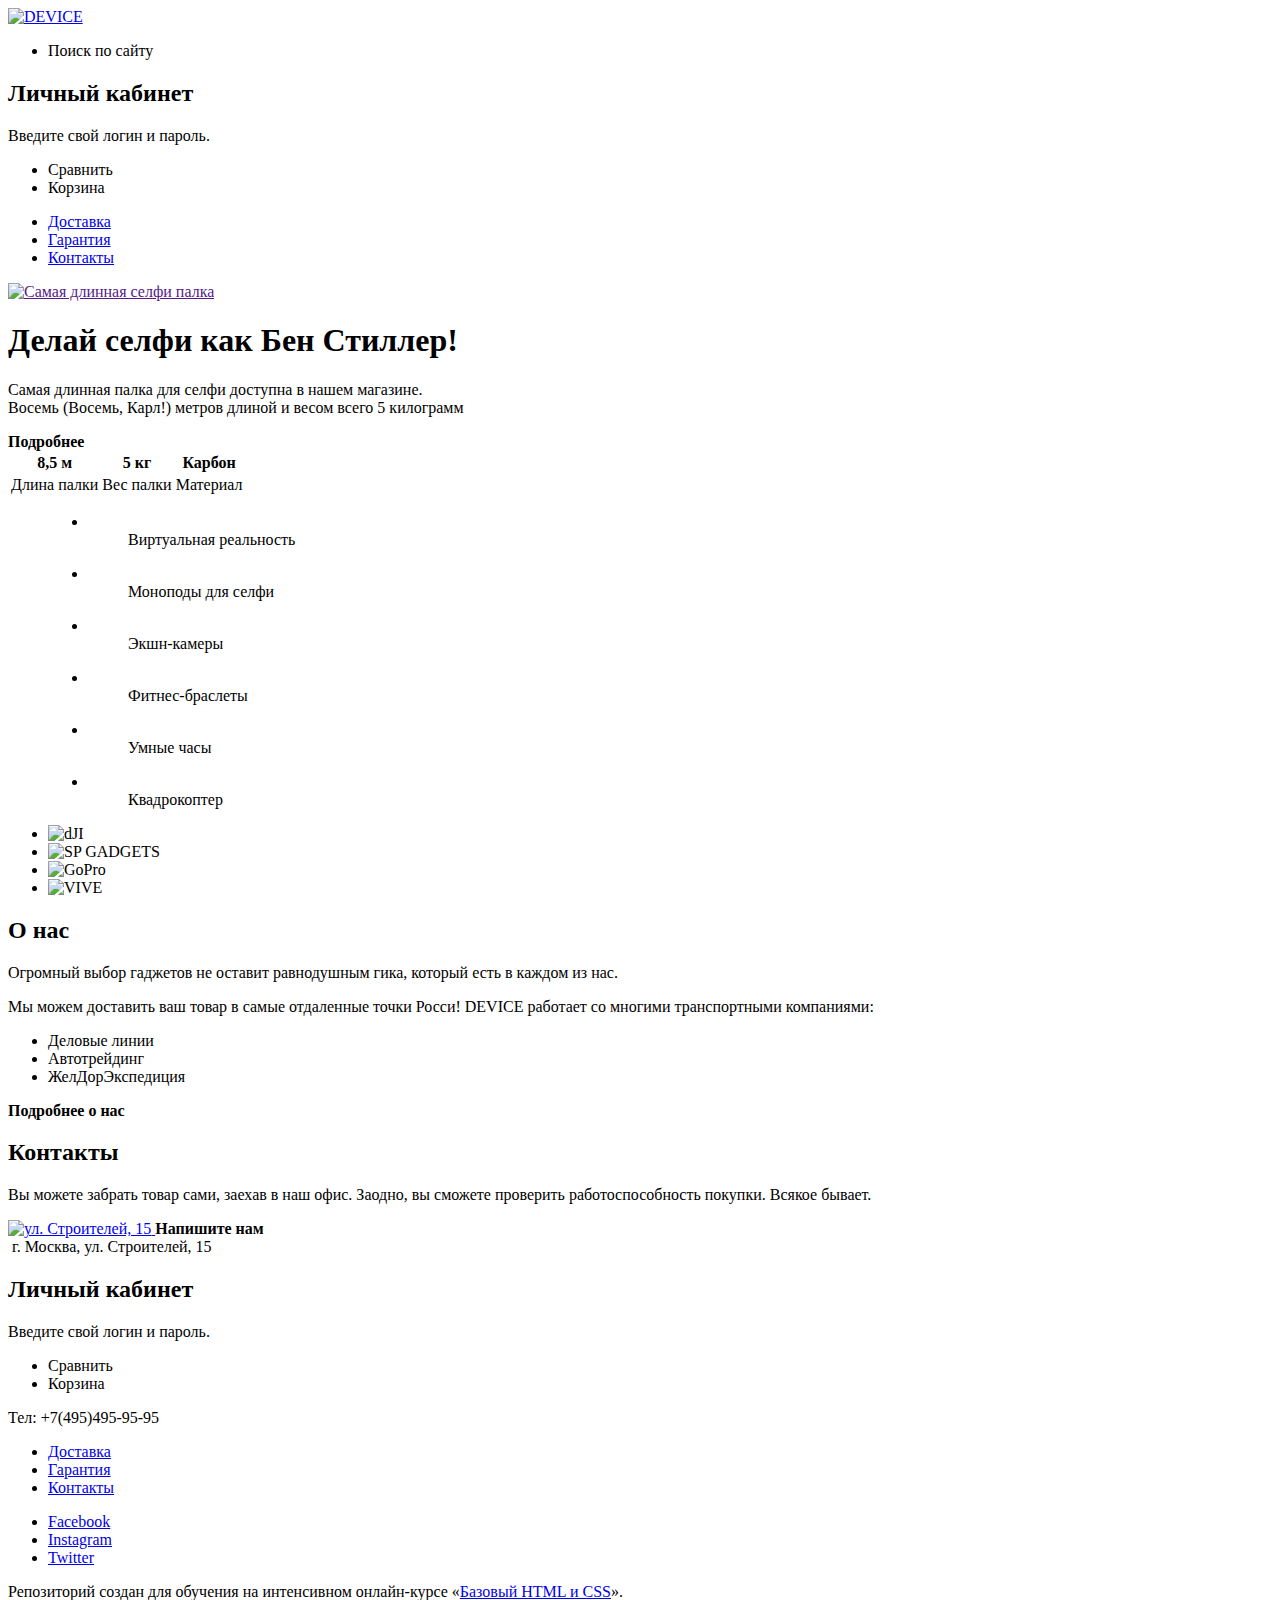
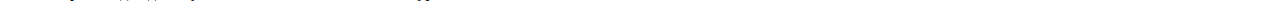
==== index.html @ fb6e2cce "Внесла правки в разметку" ====
<!DOCTYPE html>
<html lang="ru">
<head>
	<meta charset="utf-8">
	<title>HTML Academy: Девайс</title>
</head>

<body>
	<header class="main-header">
		<a class="header-logo" href="index.html">
			<img src="http://placehold.it/150x100" width="" height="" alt="DEVICE">
		</a>
		<nav class="main-navigation">
			<ul class="site-serching">
				<li class="serching-link">Поиск по сайту</li>
			</ul>

			<section class="header-catalog">
				<!-- Здесь будет форма-->
			</section>

			<section class="modal-login">
				<h2>Личный кабинет</h2>
				<p>Введите свой логин и пароль.</p>
				<!-- Здесь будет форма-->
				<span class="modal-close"></span>
			</section>

			<ul class="header-user-navigation">
				<li class="compare-link"><a href="#compare"></a>Сравнить</li>
				<li class="basket-link"><a href="#basket"></a>Корзина</li>
			</ul>

			<ul class="services-header">
				<li><a href="#delivery">Доставка</a></li>
				<li><a href="#garanty">Гарантия</a></li>
				<li><a href="#contacts">Контакты</a></li>
			</ul>			
		</nav>
	</header>


	<main>
		<!-- Здесь будет форма слайдера-->
		<section class="slider1">
			<a href="">
				<img src="" width="" height="" alt="Самая длинная селфи палка">
			</a>
			<section class="slider1-content">
				<h1>Делай селфи как Бен Стиллер!</h1>
				<p>Самая длинная палка для селфи доступна в нашем магазине.</br>
			       Восемь (Восемь, Карл!) метров длиной и весом всего 5 килограмм
			   </p>
				<b>Подробнее</b>
				<table class="slider1-content-info">
					<tr>
						<th>8,5 м</th>
						<th>5 кг</th>
						<th>Карбон</th>
					</tr>
					<tr>
						<td>Длина палки</td>
						<td>Вес палки</td>
						<td>Материал</td>
					</tr>
				</table>
			</section>
		</section>
		<!-- Конец слайдера -->

		<section class="sections">
			<figure class="sections-links">
				<ul>
					<li>
						<a><figure><img src=""><figcaption>Виртуальная реальность</figcaption></figure></a>
					</li>
					<li>
						<a><figure><img src=""><figcaption>Моноподы для селфи</figcaption></figure></a>
					</li>
					<li>
						<a><figure><img src=""><figcaption>Экшн-камеры</figcaption></figure></a>
					</li>
					<li>
						<a><figure><img src=""><figcaption>Фитнес-браслеты</figcaption></figure></a>
					</li>
					<li>
						<a><figure><img src=""><figcaption>Умные часы</figcaption></figure></a>
					</li>
					<li>
						<a><figure><img src=""><figcaption>Квадрокоптер</figcaption></figure></a>
					</li>
				</ul>
			</figure>	
		</section>

    <!-- Здесь будет слайдер 2 -->

		<section class="logo-partners">
				<ul>
					<li class="logo-partners-item"><img src="" width="" height="" alt="dJI"></li>
					<li class="logo-partners-item"><img src="" width="" height="" alt="SP GADGETS"></li>
					<li class="logo-partners-item"><img src="" width="" height="" alt="GoPro"></li>
					<li class="logo-partners-item"><img src="" width="" height="" alt="VIVE"></li>
				</ul>	
		</section>

		<section class="about-us">
			<h2>О нас</h2>
			<p>Огромный выбор гаджетов не оставит равнодушным гика, который есть в каждом из нас.</p>
			<p>Мы можем доставить ваш товар в самые отдаленные точки Росси! DEVICE работает со многими транспортными компаниями:</p>
			<ul class="partners-delivery">
				<li>Деловые линии</li>
				<li>Автотрейдинг</li>
				<li>ЖелДорЭкспедиция</li>
			</ul>
			<b>Подробнее о нас</b>
		</section>

		<section class="contacts" id="contacts"><!-- каким элементом будет всплывающая кнопка? -->
			<h2>Контакты</h2>
			<p>Вы можете забрать товар сами, заехав в наш офис. Заодно, вы сможете проверить работоспособность покупки. Всякое бывает.</p>
			<a href="http://maps.google.com/gallery">
				<img src="" width="" height="" alt="ул. Строителей, 15">
			</a>
			<b>Напишите нам</b>	
		</section>


	<footer>
		<section class="footer-logo">
			<img src="" width="" height=""	alt:"Device">
			г. Москва, ул. Строителей, 15
		</section> 

		<nav class="user-navigation-f">
  		<section class="modal-login">
				<h2>Личный кабинет</h2>
				<p>Введите свой логин и пароль.</p>
				<!-- Здесь будет форма-->
				<span class="modal-close"></span>
			</section>
			<ul>
				<li class="compare-link"><a href="#compare"></a>Сравнить</li>
				<li class="basket-link"><a href="#basket"></a>Корзина</li>
			</ul>
			<p>Тел: +7&#040;495&#041;495-95-95</p>
			<!-- иконка на сайт академии -->
	 </nav>

		<nav class="services-footer">
			<ul>
				<li><a href="#delivery">Доставка</a></li>
				<li><a href="#garanty">Гарантия</a></li>
				<li><a href="#contacts">Контакты</a></li>
			</ul>
		</nav>

		<div class="footer-social">
			<ul>
				<li><a class="social-btm" href="https://www.facebook.com/Device">Facebook</a></li>
				<li><a class="social-btm" href="https://www.instagram.com/Device">Instagram</a></li>
				<li><a class="social-btm" href="https://www.twitter.com/Device">Twitter</a></li>
			</ul>
		</div>
		<p>Репозиторий создан для обучения на интенсивном онлайн‑курсе «<a href="https://htmlacademy.ru/intensive/htmlcss">Базовый HTML и CSS</a>».</p>
	</footer>

</body>
</html>
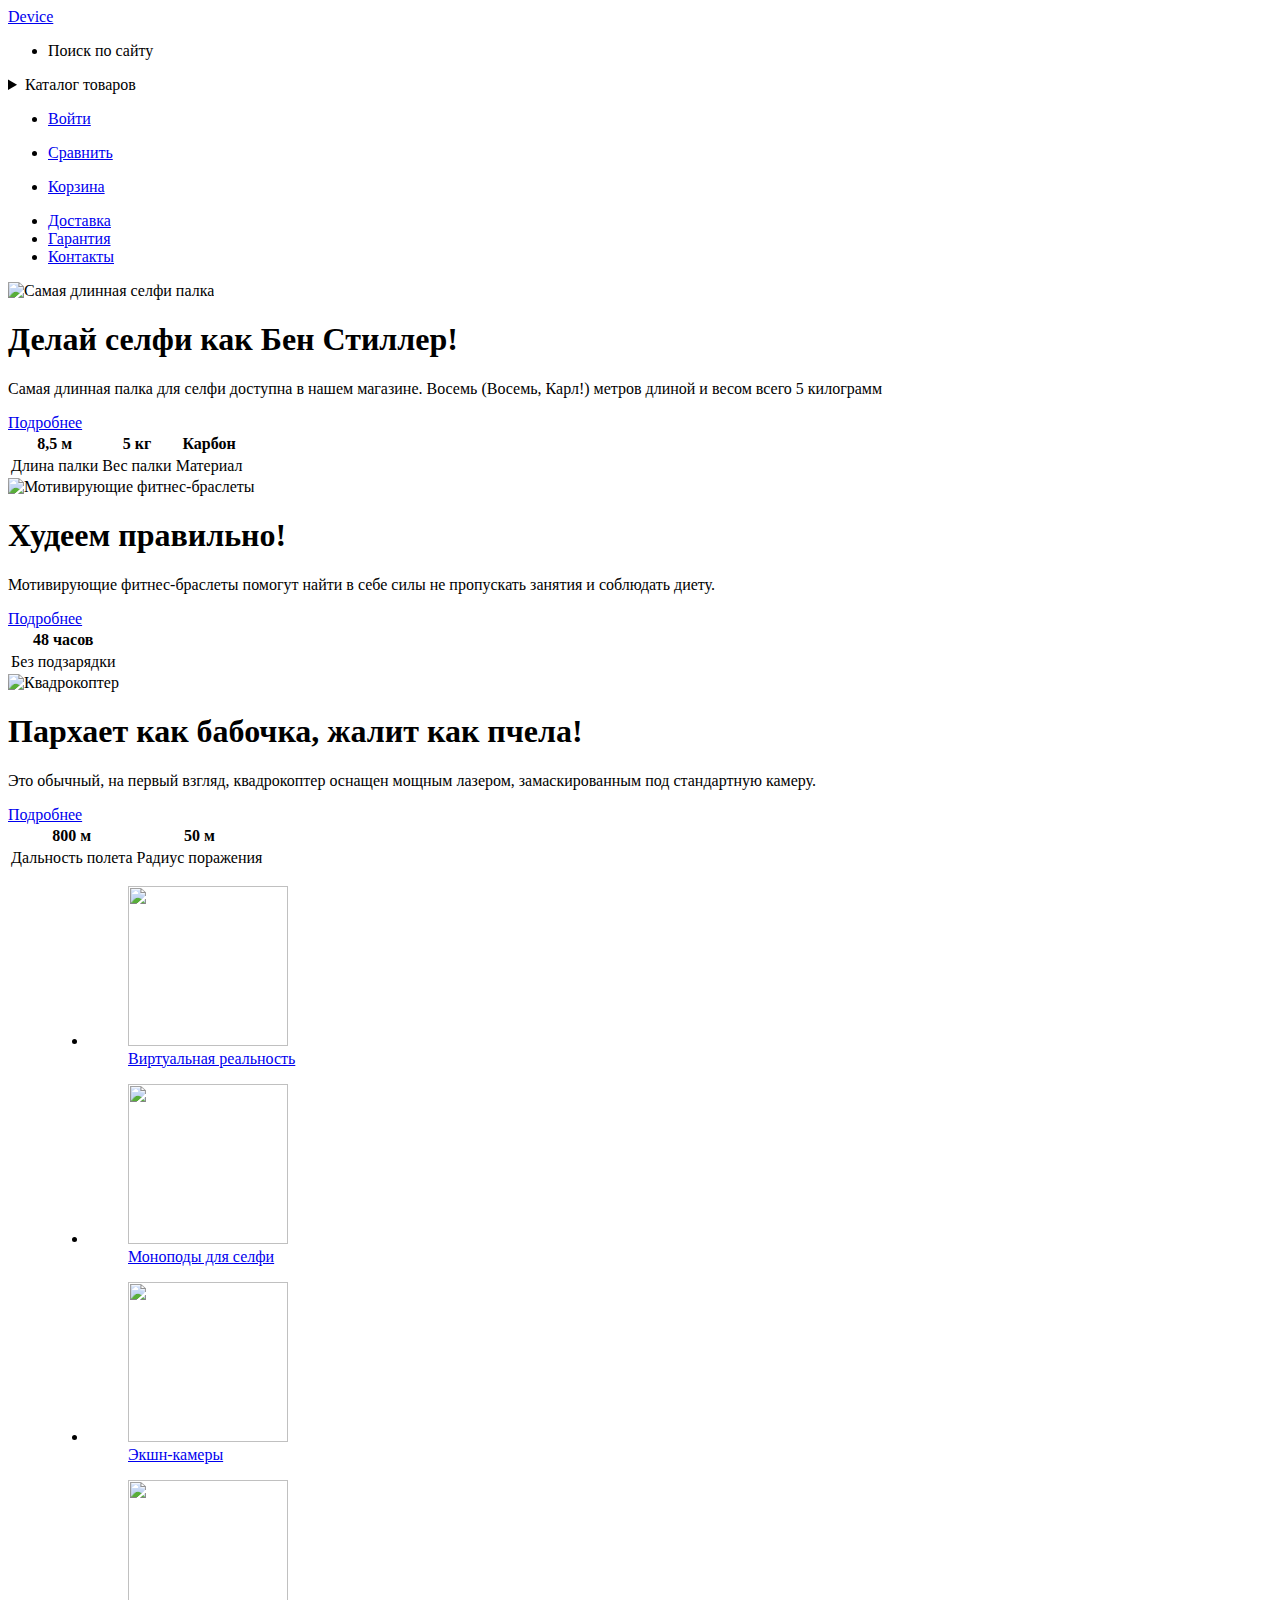
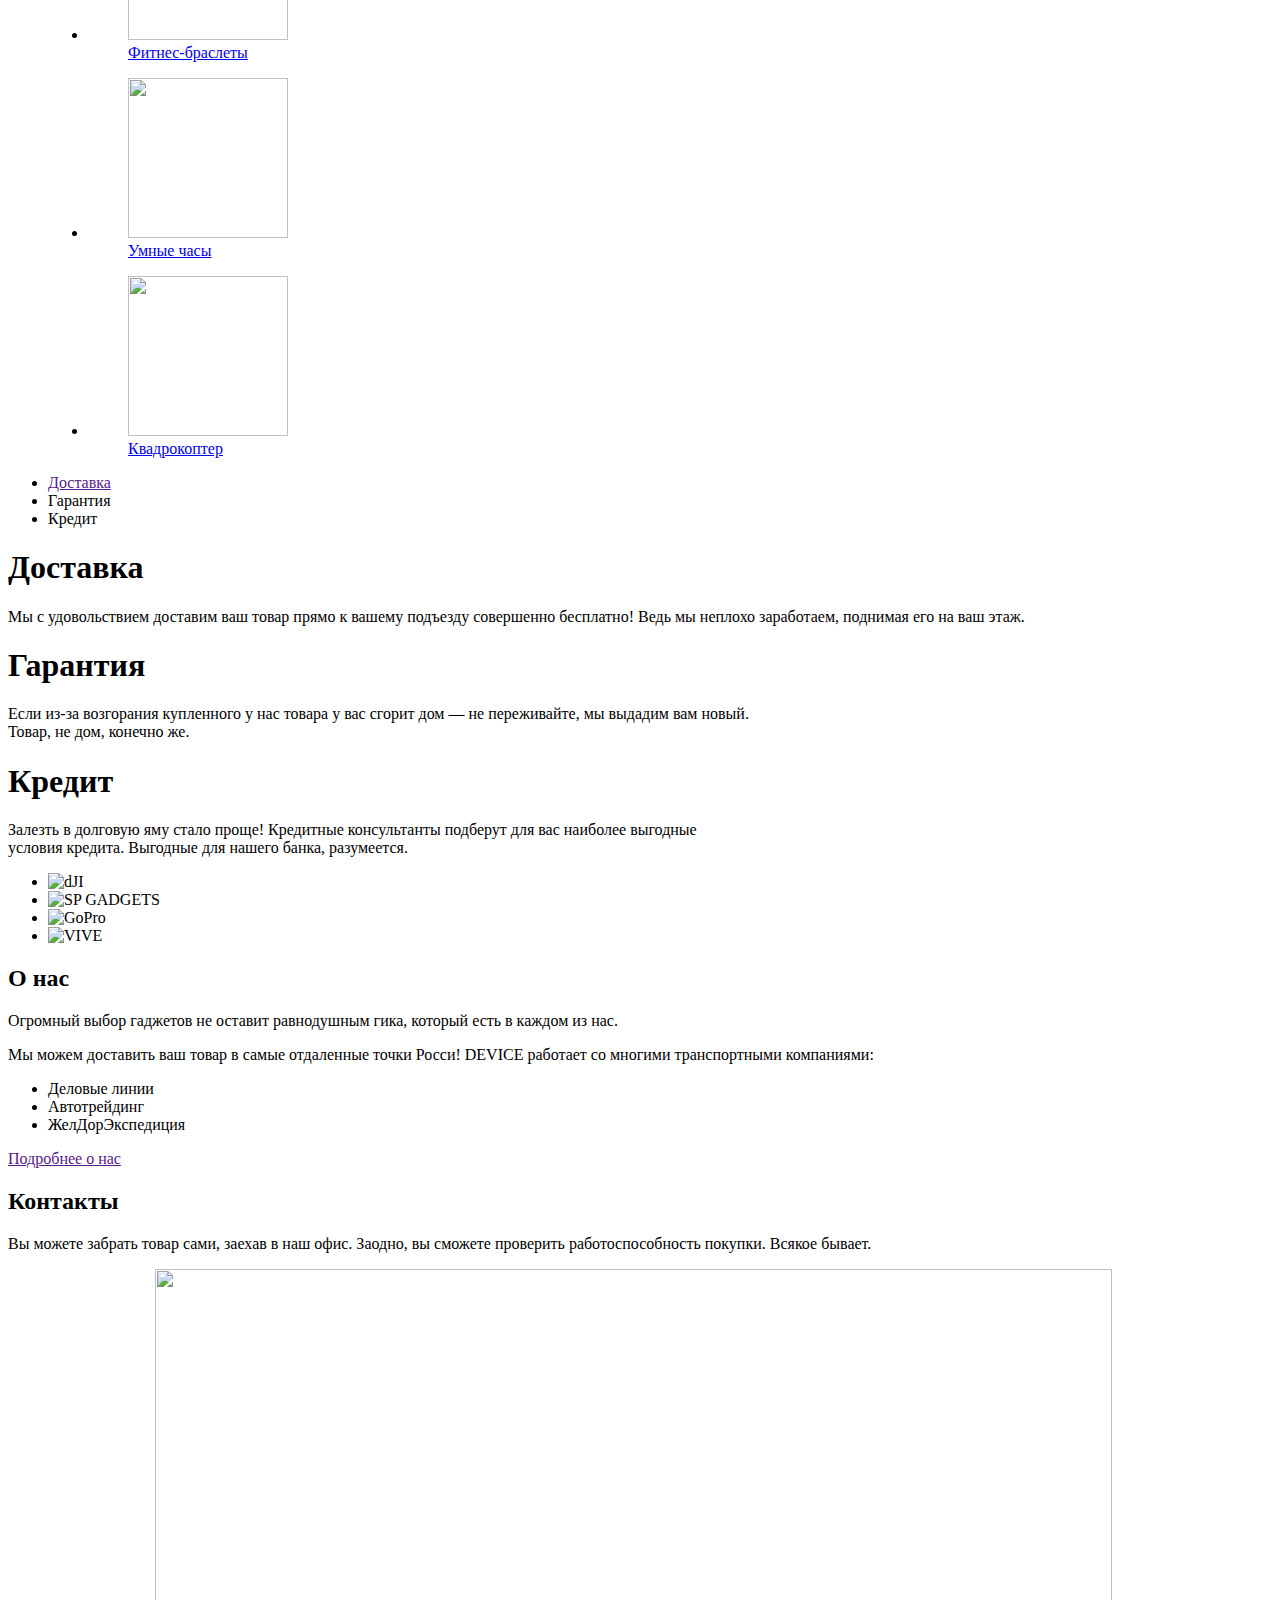
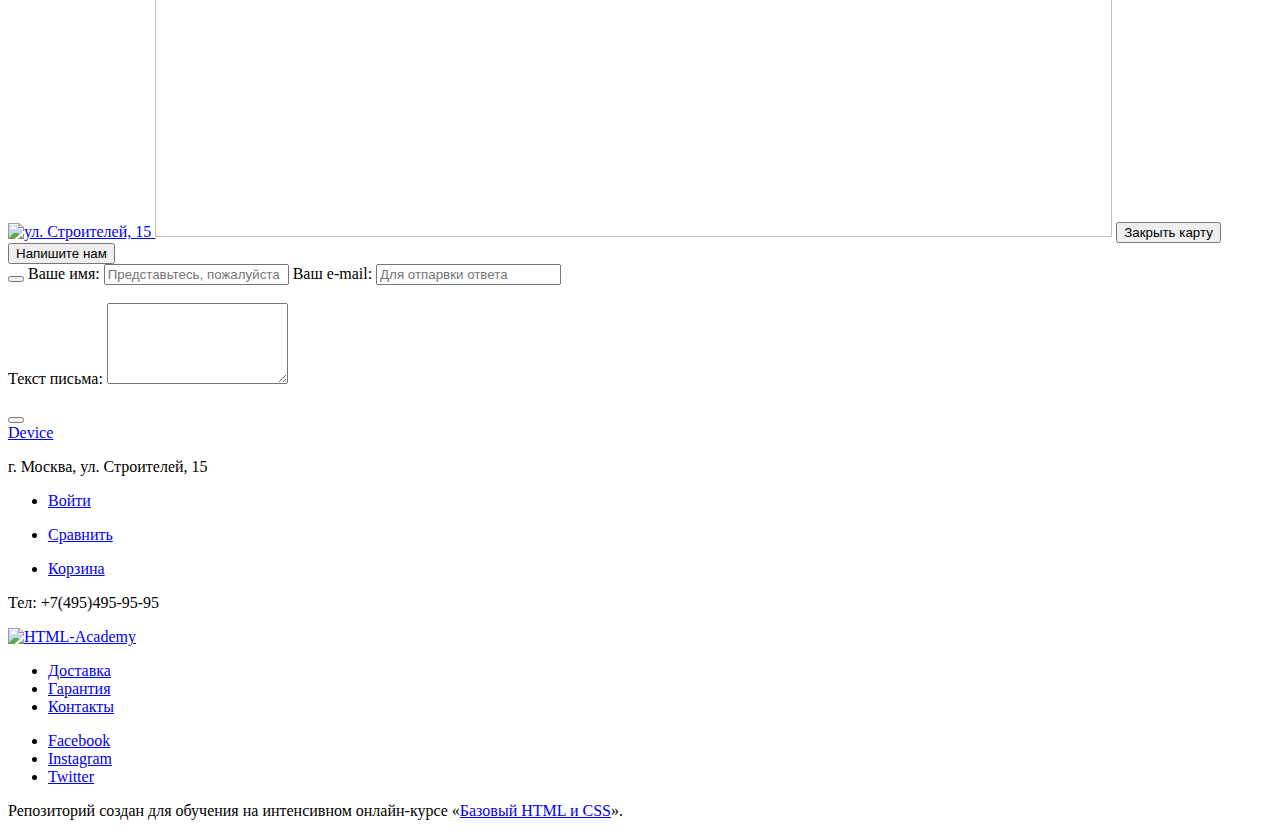
==== commit 08b3332c: "Внесла формы, улучшила разметку" ====
--- a/index.html
+++ b/index.html
@@ -7,52 +7,81 @@
 
 <body>
 	<header class="main-header">
-		<a class="header-logo" href="index.html">
-			<img src="http://placehold.it/150x100" width="" height="" alt="DEVICE">
-		</a>
+		<a class="header-logo" href="index.html">Device</a>
 		<nav class="main-navigation">
 			<ul class="site-serching">
 				<li class="serching-link">Поиск по сайту</li>
-			</ul>
-
-			<section class="header-catalog">
-				<!-- Здесь будет форма-->
-			</section>
-
-			<section class="modal-login">
-				<h2>Личный кабинет</h2>
-				<p>Введите свой логин и пароль.</p>
-				<!-- Здесь будет форма-->
-				<span class="modal-close"></span>
-			</section>
+				<!-- Нужно делать форму поиска ?-->
+			</ul>
+
+			<details class="header-catalog">
+				<summary>Каталог товаров</summary>
+				<table class="visually-hidden	header-catalog-items">
+					<tr>
+						<td class="catalog-item">
+							<a href="catalog-item.html">Виртуальная реальность</a>
+						</td>
+						<td class="catalog-item">
+							<a href="catalog-item.html">Фитнес-браслеты</a>
+						</td>
+						<td class="catalog-item">
+							<a href="catalog-item.html">Квадракоптеры</a>
+						</td>
+					</tr>
+					<tr>
+						<td class="catalog-item">
+							<a href="catalog-item.html">Моноподы для селфи</a>
+						</td>
+						<td class="catalog-item" colspan"2">
+							<a href="catalog-item.html">Умные часы</a>
+						</td>
+					</tr>
+					<tr>
+						<td class="catalog-item" colspan"3">
+							<a href="catalog-item.html">Экшн-камеры</a>
+						</td>
+					</tr>
+				</table>
+			</details>
+
+			<ul class="user-login">
+				<li class="login-link-header">
+					<a  class="login-link" href="login.html">Войти</a>
+					<!-- Нужно делать форму входа ?-->
+				</li>
+			</ul>
 
 			<ul class="header-user-navigation">
-				<li class="compare-link"><a href="#compare"></a>Сравнить</li>
-				<li class="basket-link"><a href="#basket"></a>Корзина</li>
-			</ul>
-
+				<li class="compare-link-header">
+					<a class="compare-link" href="compare.html">Сравнить</a>
+				</li>
+			</ul>
+
+			<ul>
+				<li class="basket-link-header">
+					<a class="basket-link" href="basket.html">Корзина</a>
+				</li>
+			</ul>
+			<!-- По примеру вебинара разбила в отдельные списки ссылки, слева от которых есть иконки. Это правильно или можно объединить? -->
+			<!-- Не поналя куда ведут ссылки на сравнение и корзину. Наверно на отдельную страницу -->
 			<ul class="services-header">
-				<li><a href="#delivery">Доставка</a></li>
-				<li><a href="#garanty">Гарантия</a></li>
-				<li><a href="#contacts">Контакты</a></li>
+				<li class="services-header-item"><a href="#Delivery">Доставка</a></li>
+				<li class="services-header-item"><a href="#Warranty">Гарантия</a></li>
+				<li class="services-header-item"><a href="#Credit">Контакты</a></li>
 			</ul>			
 		</nav>
 	</header>
 
 
 	<main>
-		<!-- Здесь будет форма слайдера-->
-		<section class="slider1">
-			<a href="">
-				<img src="" width="" height="" alt="Самая длинная селфи палка">
-			</a>
-			<section class="slider1-content">
+		<section class="promo-slider">
+			<img src="promo-slider-1.png" width="374" height="486" alt="Самая длинная селфи палка">
+			<article class="promo-slider-content">
 				<h1>Делай селфи как Бен Стиллер!</h1>
-				<p>Самая длинная палка для селфи доступна в нашем магазине.</br>
-			       Восемь (Восемь, Карл!) метров длиной и весом всего 5 килограмм
-			   </p>
-				<b>Подробнее</b>
-				<table class="slider1-content-info">
+				<p>Самая длинная палка для селфи доступна в нашем магазине. Восемь (Восемь, Карл!) метров длиной и весом всего 5 килограмм
+			  </p>
+				<a class="button" href="catalog-item.html">Подробнее</a>
+				<table class="promo-slider-content-tab">
 					<tr>
 						<th>8,5 м</th>
 						<th>5 кг</th>
@@ -64,104 +93,207 @@
 						<td>Материал</td>
 					</tr>
 				</table>
-			</section>
-		</section>
-		<!-- Конец слайдера -->
-
-		<section class="sections">
-			<figure class="sections-links">
+			</article>
+		</section>
+		
+		<section class="visually-hidden promo-slider">
+			<img src="promo-slider-2.png" width="345" height="485" alt="Мотивирующие фитнес-браслеты">
+			<article class="promo-slider-content">
+				<h1>Худеем правильно!</h1>
+				<p>Мотивирующие фитнес-браслеты помогут найти в себе силы не пропускать занятия и соблюдать диету.
+			  </p>
+				<a class="button" href="catalog-item.html">Подробнее</a>
+				<table class="promo-slider-content-tab">
+					<tr>
+						<th>48 часов</th>
+					</tr>
+					<tr>
+						<td>Без подзарядки</td>
+					</tr>
+				</table>
+			</article>
+		</section>
+
+		<section class="visually-hidden promo-slider">
+			<img src="promo-slider-3.png" width="526" height="334" alt="Квадрокоптер">
+			<article class="promo-slider-content">
+				<h1>Пархает как бабочка, жалит как пчела!</h1>
+				<p>Это обычный, на первый взгляд, квадрокоптер оснащен мощным лазером, замаскированным под стандартную камеру.
+			  </p>
+				<a class="button" href="catalog-item.html">Подробнее</a>
+				<table class="promo-slider-content-tab">
+					<tr>
+						<th>800 м</th>
+						<th>50 м</th>
+					</tr>
+					<tr>
+						<td>Дальность полета</td>
+						<td>Радиус поражения</td>
+					</tr>
+				</table>
+			</article>
+		</section>
+
+		<section class="block-popular">
+			<figure class="popular-items">
 				<ul>
 					<li>
-						<a><figure><img src=""><figcaption>Виртуальная реальность</figcaption></figure></a>
-					</li>
-					<li>
-						<a><figure><img src=""><figcaption>Моноподы для селфи</figcaption></figure></a>
-					</li>
-					<li>
-						<a><figure><img src=""><figcaption>Экшн-камеры</figcaption></figure></a>
-					</li>
-					<li>
-						<a><figure><img src=""><figcaption>Фитнес-браслеты</figcaption></figure></a>
-					</li>
-					<li>
-						<a><figure><img src=""><figcaption>Умные часы</figcaption></figure></a>
-					</li>
-					<li>
-						<a><figure><img src=""><figcaption>Квадрокоптер</figcaption></figure></a>
+						<a href="catalog.html"><figure><img src="popular-1.jpeg" width="160" height="160"><figcaption>Виртуальная реальность</figcaption></figure>
+						</a>
+					</li>
+					<li>
+						<a href="catalog.html"><figure><img src="popular-2.jpeg" width="160" height="160"><figcaption>Моноподы для селфи</figcaption></figure>
+						</a>
+					</li>
+					<li>
+						<a href="catalog.html"><figure><img src="popular-3.jpeg" width="160" height="160"><figcaption>Экшн-камеры</figcaption></figure>
+						</a>
+					</li>
+					<li>
+						<a href="catalog.html"><figure><img src="popular-4.jpeg" width="160" height="160"><figcaption>Фитнес-браслеты</figcaption></figure>
+						</a>
+					</li>
+					<li>
+						<a href="catalog.html"><figure><img src="popular-5.jpeg" width="160" height="160"><figcaption>Умные часы</figcaption></figure>
+						</a>
+					</li>
+					<li>
+						<a href="catalog.html"><figure><img src="popular-6.jpeg" width="160" height="160"><figcaption>Квадрокоптер</figcaption></figure>
+						</a>
 					</li>
 				</ul>
 			</figure>	
 		</section>
 
-    <!-- Здесь будет слайдер 2 -->
+		<section class="block-services">
+			<div class="block-services-menu">
+				<ul>
+					<li><a class="button" id="Delivery" href="">Доставка</a></li>
+					<li class="button" id="Warranty">Гарантия</li>
+					<li class="button" id="Credit">Кредит</li>
+				</ul>
+			</div> 			
+			<article class="Delivery-content">
+				<h1>Доставка</h1>
+				<p>Мы с удовольствием доставим ваш товар прямо к вашему подъезду совершенно бесплатно! Ведь мы неплохо заработаем, поднимая его на ваш этаж.</p>
+			</article>
+			<article class="Warranty-content visually-hidden">
+				<h1>Гарантия</h1>
+				<p>Если из-за возгорания купленного у нас товара у вас сгорит дом — не переживайте, мы выдадим вам новый.<br>Товар, не дом, конечно же.</p>
+			</article>
+			<article class="Credit-content visually-hidden">
+				<h1>Кредит</h1>
+				<p>Залезть в долговую яму стало проще! Кредитные консультанты подберут для вас наиболее выгодные<br>условия кредита. Выгодные для нашего банка, разумеется.</p>
+			</article>
+		</section>
 
 		<section class="logo-partners">
 				<ul>
-					<li class="logo-partners-item"><img src="" width="" height="" alt="dJI"></li>
-					<li class="logo-partners-item"><img src="" width="" height="" alt="SP GADGETS"></li>
-					<li class="logo-partners-item"><img src="" width="" height="" alt="GoPro"></li>
-					<li class="logo-partners-item"><img src="" width="" height="" alt="VIVE"></li>
+					<li class="logo-partners-item"><img src="logo-1.png" width="156" height="100" alt="dJI"></li>
+					<li class="logo-partners-item"><img src="logo-2.png" width="261" height="46" alt="SP GADGETS"></li>
+					<li class="logo-partners-item"><img src="logo-3.png" width="186" height="64" alt="GoPro"></li>
+					<li class="logo-partners-item"><img src="logo-4.png" width="201" height="61" alt="VIVE"></li>
 				</ul>	
 		</section>
 
-		<section class="about-us">
+		<section class="info">
 			<h2>О нас</h2>
 			<p>Огромный выбор гаджетов не оставит равнодушным гика, который есть в каждом из нас.</p>
 			<p>Мы можем доставить ваш товар в самые отдаленные точки Росси! DEVICE работает со многими транспортными компаниями:</p>
 			<ul class="partners-delivery">
+			<!-- Этот список ссылки? Куда ведут и как сделать подсветку при наведении мыши-->
 				<li>Деловые линии</li>
 				<li>Автотрейдинг</li>
 				<li>ЖелДорЭкспедиция</li>
 			</ul>
-			<b>Подробнее о нас</b>
-		</section>
-
-		<section class="contacts" id="contacts"><!-- каким элементом будет всплывающая кнопка? -->
+			<a href=""><!-- Куда ведет эта ссылка?-->
+				<span class="button">Подробнее о нас</span>
+			</a>
+		</section>
+
+		<section class="contacts" id="contacts-block">
 			<h2>Контакты</h2>
 			<p>Вы можете забрать товар сами, заехав в наш офис. Заодно, вы сможете проверить работоспособность покупки. Всякое бывает.</p>
-			<a href="http://maps.google.com/gallery">
-				<img src="" width="" height="" alt="ул. Строителей, 15">
+			<a href="#map-big">
+				<img src="map.svg" width="201" height="61" alt="ул. Строителей, 15">
 			</a>
-			<b>Напишите нам</b>	
+			<span class="map-big-window visually-hidden" id=map-big>
+				<img src="map-big.svg" width="957" height="568">
+				<button class="btn-close" type="button">Закрыть карту</button>
+			</span>
+			<button class="button" type="button">Напишите нам</button>
+			<!--Какой тег и атрибуты для кнопок, открывающих всплывающие окна? Какие атрибуты связывают их между собой? Если открывается не форма а рисунок, использовать тег div или form?-->
+			<!--Почему элементы с visually-hidden в классе видно на странице? -->
+			<form action="https://echo.htmlacademy.ru" method="post">
+				<button class="btn-close" type="button" aria-label="Закрыть"></button>
+				<label for"name-field" class="btn-label">Ваше имя:</label>
+				<input type="text" name="name" id="name-field" placeholder="Представьтесь, пожалуйста">
+				<label for"e-mail-field" class="btn-label">Ваш e-mail:</label>
+				<input type="text" name="e-mail" id="e-mail-field" placeholder="Для отпарвки ответа">
+				<br><br>
+				<label for"message-field" class="btn-label">Текст письма:</label>
+				<textarea name="message" id="message-field" rows="5" placeholder="В свободной форме">
+				</textarea>
+				<br><br>
+				<button  class="button" type="submit" value="Отправить"></button>
+			</form>
 		</section>
 
 
 	<footer>
-		<section class="footer-logo">
-			<img src="" width="" height=""	alt:"Device">
-			г. Москва, ул. Строителей, 15
-		</section> 
-
-		<nav class="user-navigation-f">
-  		<section class="modal-login">
-				<h2>Личный кабинет</h2>
-				<p>Введите свой логин и пароль.</p>
-				<!-- Здесь будет форма-->
-				<span class="modal-close"></span>
-			</section>
+		<a class="footer-logo" href="index.html">Device</a>
+		<p>г. Москва, ул. Строителей, 15</p>
+
+		<section class="user-navigation-f">
+			<ul class="user-login">
+				<li class="login-link-header">
+					<a  class="login-link" href="login.html">Войти</a>
+				</li>
+			</ul>
+			<ul class="header-user-navigation">
+				<li class="compare-link-header">
+					<a class="compare-link" href="compare.html">Сравнить</a>
+				</li>
+			</ul>
 			<ul>
-				<li class="compare-link"><a href="#compare"></a>Сравнить</li>
-				<li class="basket-link"><a href="#basket"></a>Корзина</li>
+				<li class="basket-link-header">
+					<a class="basket-link" href="basket.html">Корзина</a>
+				</li>
 			</ul>
 			<p>Тел: +7&#040;495&#041;495-95-95</p>
-			<!-- иконка на сайт академии -->
-	 </nav>
-
-		<nav class="services-footer">
+			<a href="https://up.htmlacademy.ru/htmlcss/19">
+				<img src="logo-html.png" alt="HTML-Academy">
+			</a>
+		</section>
+
+		<section>
+			<ul class="services-footer">
+				<li class="services-footer-item"><a href="#Delivery">Доставка</a></li>
+				<li class="services-footer-item"><a href="#Warranty">Гарантия</a></li>
+				<li class="services-footer-item"><a href="#Credit">Контакты</a></li>
+			</ul>
+		</section>
+			
+		<section class="footer-social">
 			<ul>
-				<li><a href="#delivery">Доставка</a></li>
-				<li><a href="#garanty">Гарантия</a></li>
-				<li><a href="#contacts">Контакты</a></li>
-			</ul>
-		</nav>
-
-		<div class="footer-social">
-			<ul>
-				<li><a class="social-btm" href="https://www.facebook.com/Device">Facebook</a></li>
-				<li><a class="social-btm" href="https://www.instagram.com/Device">Instagram</a></li>
-				<li><a class="social-btm" href="https://www.twitter.com/Device">Twitter</a></li>
-			</ul>
-		</div>
+				<li>
+					<a class="social-btm" href="https://www.facebook.com/Device">
+						<span class="visually-hidden">Facebook</span>
+					</a>
+				</li>
+				<li>
+					<a class="social-btm" href="https://www.instagram.com/Device">
+						<span class="visually-hidden">Instagram</span>
+					</a>
+				</li>
+				<li>
+					<a class="social-btm" href="https://www.twitter.com/Device">
+						<span class="visually-hidden">Twitter</span>
+					</a>
+				</li>
+			</ul>
+		</section>
+
 		<p>Репозиторий создан для обучения на интенсивном онлайн‑курсе «<a href="https://htmlacademy.ru/intensive/htmlcss">Базовый HTML и CSS</a>».</p>
 	</footer>
 
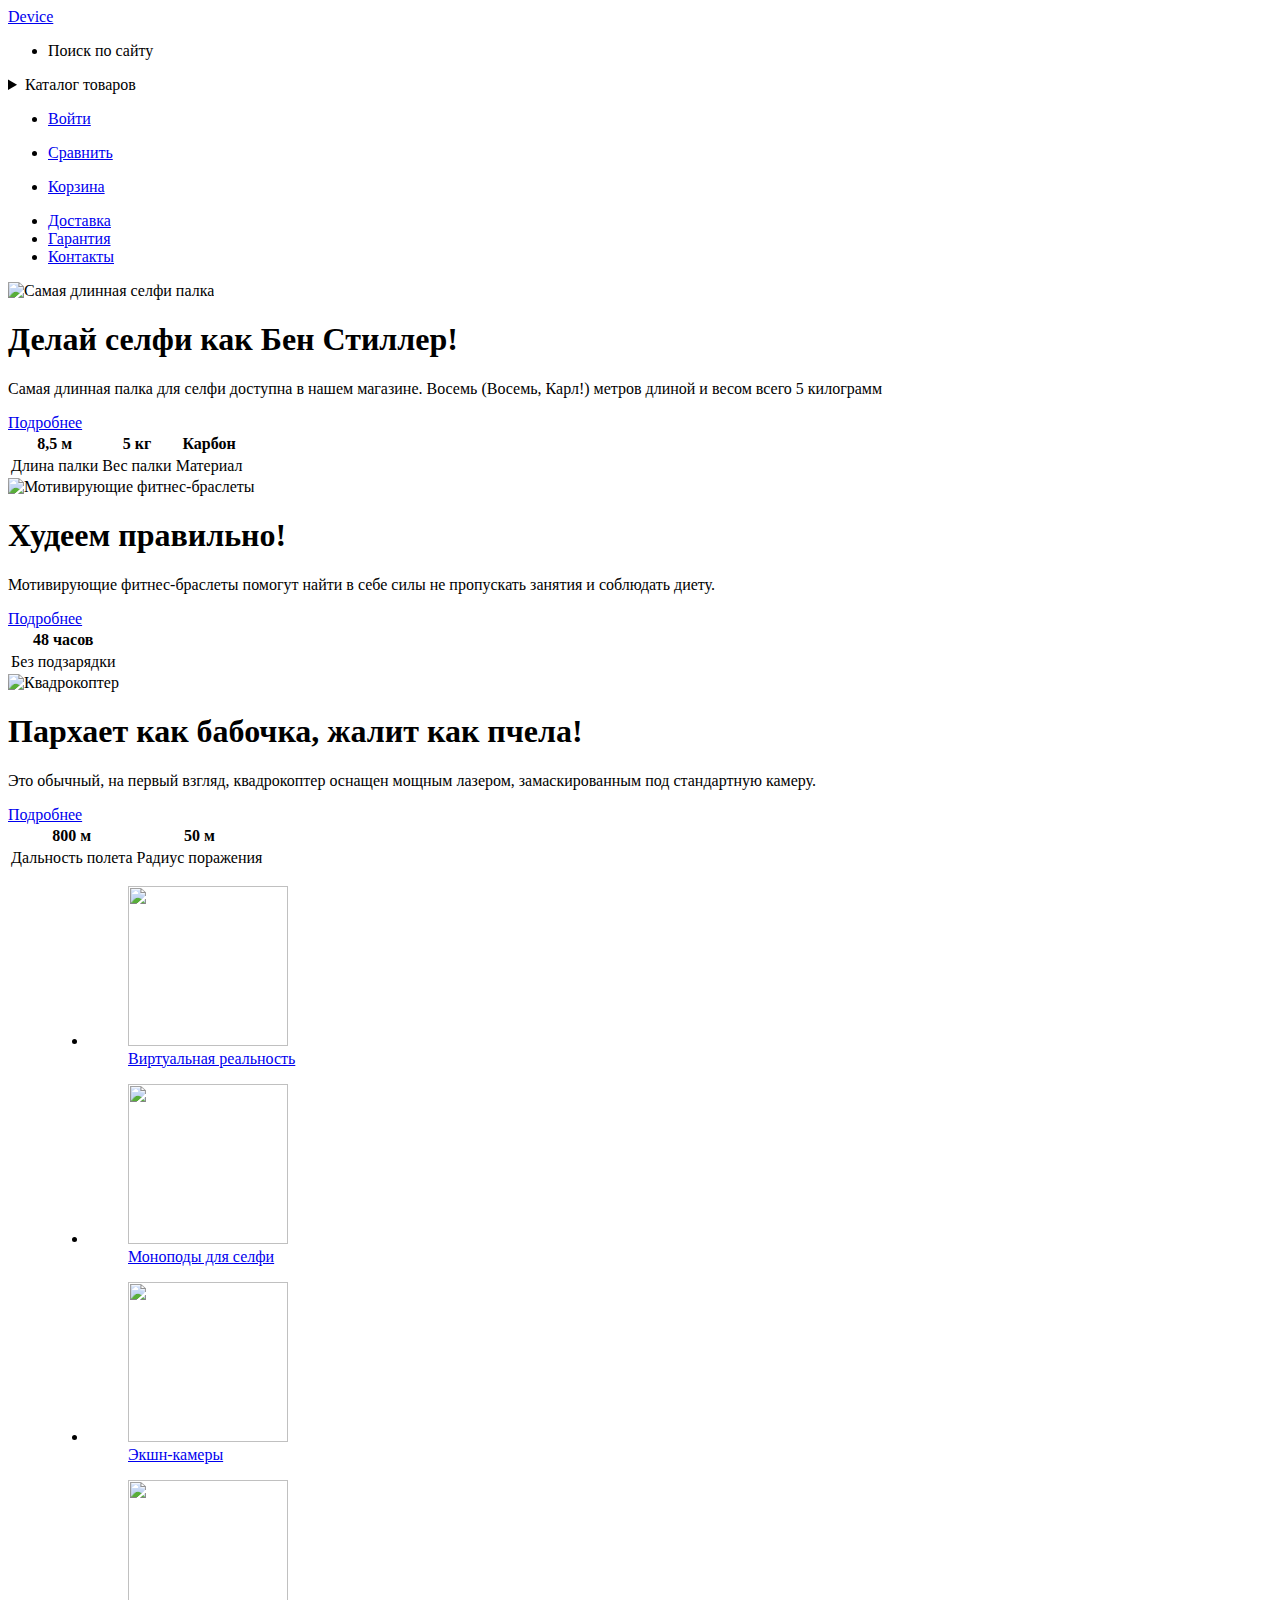
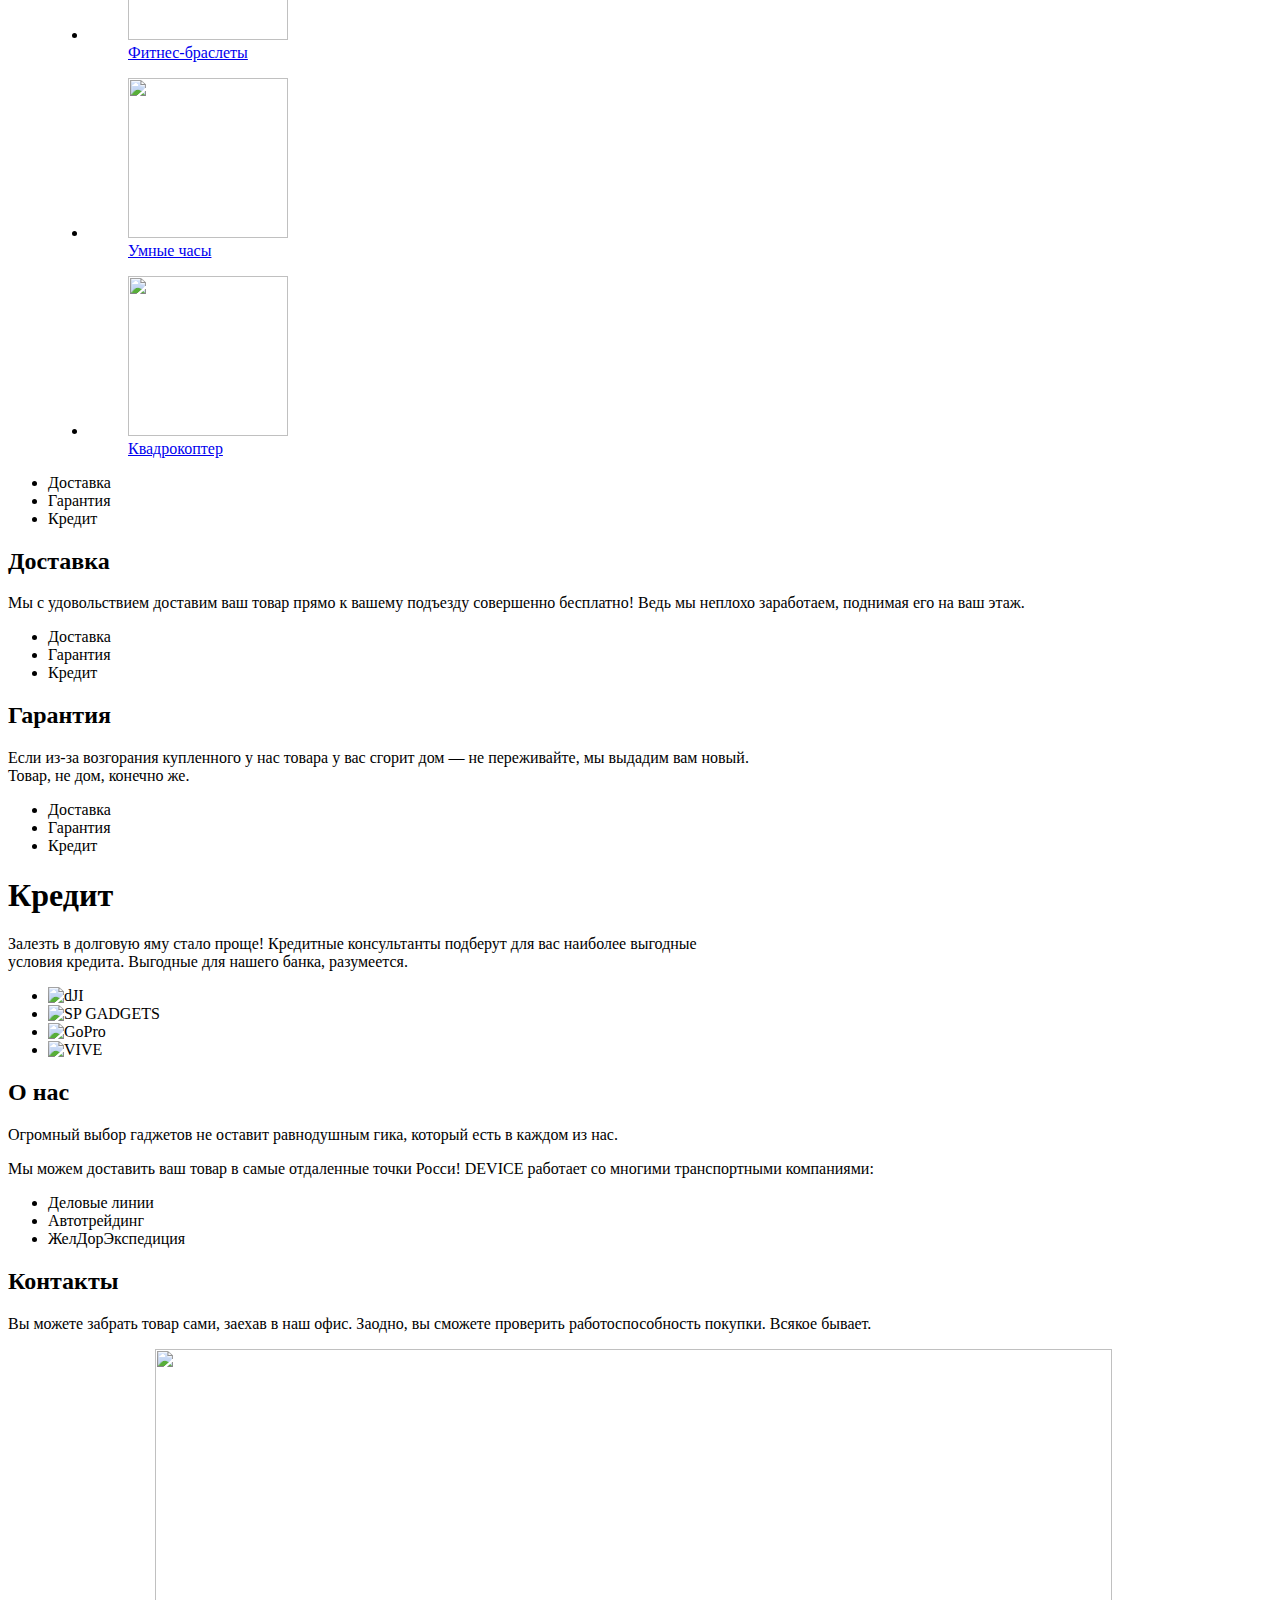
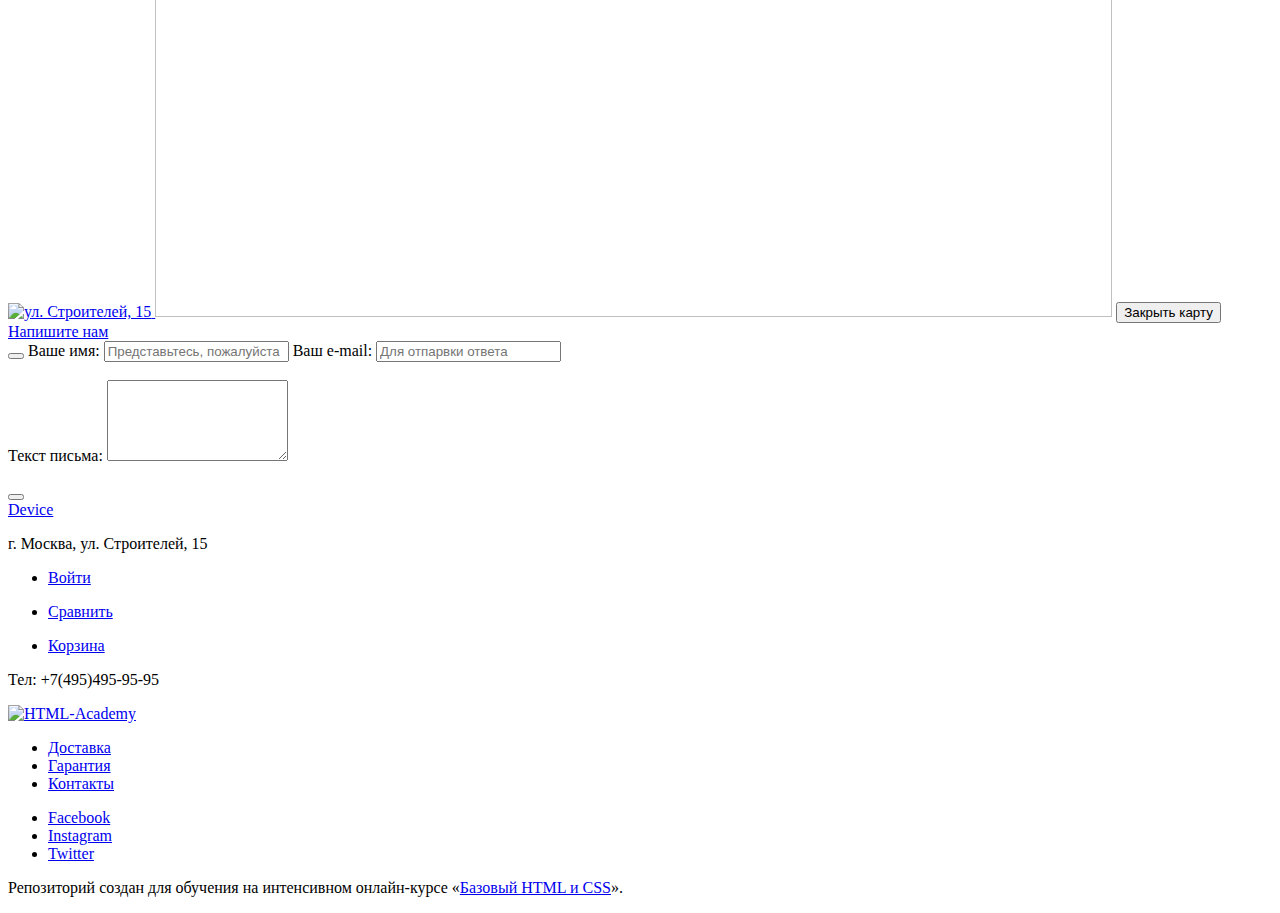
==== commit 2b081e50: "Правки с учетом последних замечаний" ====
--- a/index.html
+++ b/index.html
@@ -165,22 +165,36 @@
 			</figure>	
 		</section>
 
-		<section class="block-services">
-			<div class="block-services-menu">
-				<ul>
-					<li><a class="button" id="Delivery" href="">Доставка</a></li>
-					<li class="button" id="Warranty">Гарантия</li>
-					<li class="button" id="Credit">Кредит</li>
-				</ul>
-			</div> 			
-			<article class="Delivery-content">
-				<h1>Доставка</h1>
+		<section class="block-services"	id="Delivery">
+			<ul class="block-services-menu">
+				<li class="button-checked">Доставка</li>
+				<li class="button">Гарантия</li>
+				<li class="button">Кредит</li>
+			</ul>			
+			<article class="block-services-content">
+				<h2>Доставка</h2>
 				<p>Мы с удовольствием доставим ваш товар прямо к вашему подъезду совершенно бесплатно! Ведь мы неплохо заработаем, поднимая его на ваш этаж.</p>
 			</article>
-			<article class="Warranty-content visually-hidden">
-				<h1>Гарантия</h1>
+		</section>
+
+		<section class="block-services visually-hidden"	id="Warranty">
+			<ul class="block-services-menu">
+				<li class="button">Доставка</li>
+				<li class="button-checked">Гарантия</li>
+				<li class="button">Кредит</li>
+			</ul>
+			<article class="block-services-content">
+				<h2>Гарантия</h2>
 				<p>Если из-за возгорания купленного у нас товара у вас сгорит дом — не переживайте, мы выдадим вам новый.<br>Товар, не дом, конечно же.</p>
 			</article>
+		</section>
+
+		<section class="block-services visually-hidden"	id="Credit">
+			<ul class="block-services-menu">
+				<li class="button">Доставка</li>
+				<li class="button">Гарантия</li>
+				<li class="button-checked">Кредит</li>
+			</ul>
 			<article class="Credit-content visually-hidden">
 				<h1>Кредит</h1>
 				<p>Залезть в долговую яму стало проще! Кредитные консультанты подберут для вас наиболее выгодные<br>условия кредита. Выгодные для нашего банка, разумеется.</p>
@@ -206,9 +220,7 @@
 				<li>Автотрейдинг</li>
 				<li>ЖелДорЭкспедиция</li>
 			</ul>
-			<a href=""><!-- Куда ведет эта ссылка?-->
-				<span class="button">Подробнее о нас</span>
-			</a>
+			<a class="button" href=""><!-- Куда ведет эта ссылка?--></a>
 		</section>
 
 		<section class="contacts" id="contacts-block">
@@ -221,10 +233,11 @@
 				<img src="map-big.svg" width="957" height="568">
 				<button class="btn-close" type="button">Закрыть карту</button>
 			</span>
-			<button class="button" type="button">Напишите нам</button>
-			<!--Какой тег и атрибуты для кнопок, открывающих всплывающие окна? Какие атрибуты связывают их между собой? Если открывается не форма а рисунок, использовать тег div или form?-->
-			<!--Почему элементы с visually-hidden в классе видно на странице? -->
-			<form action="https://echo.htmlacademy.ru" method="post">
+			<a class="button" href="#form-write-us">Напишите нам</a>
+			<!--Почему элементы с visually-hidden в классе видно на странице? -->	
+		</section>
+
+		<form id="form-write-us"action="https://echo.htmlacademy.ru" method="post">
 				<button class="btn-close" type="button" aria-label="Закрыть"></button>
 				<label for"name-field" class="btn-label">Ваше имя:</label>
 				<input type="text" name="name" id="name-field" placeholder="Представьтесь, пожалуйста">
@@ -237,7 +250,6 @@
 				<br><br>
 				<button  class="button" type="submit" value="Отправить"></button>
 			</form>
-		</section>
 
 
 	<footer>
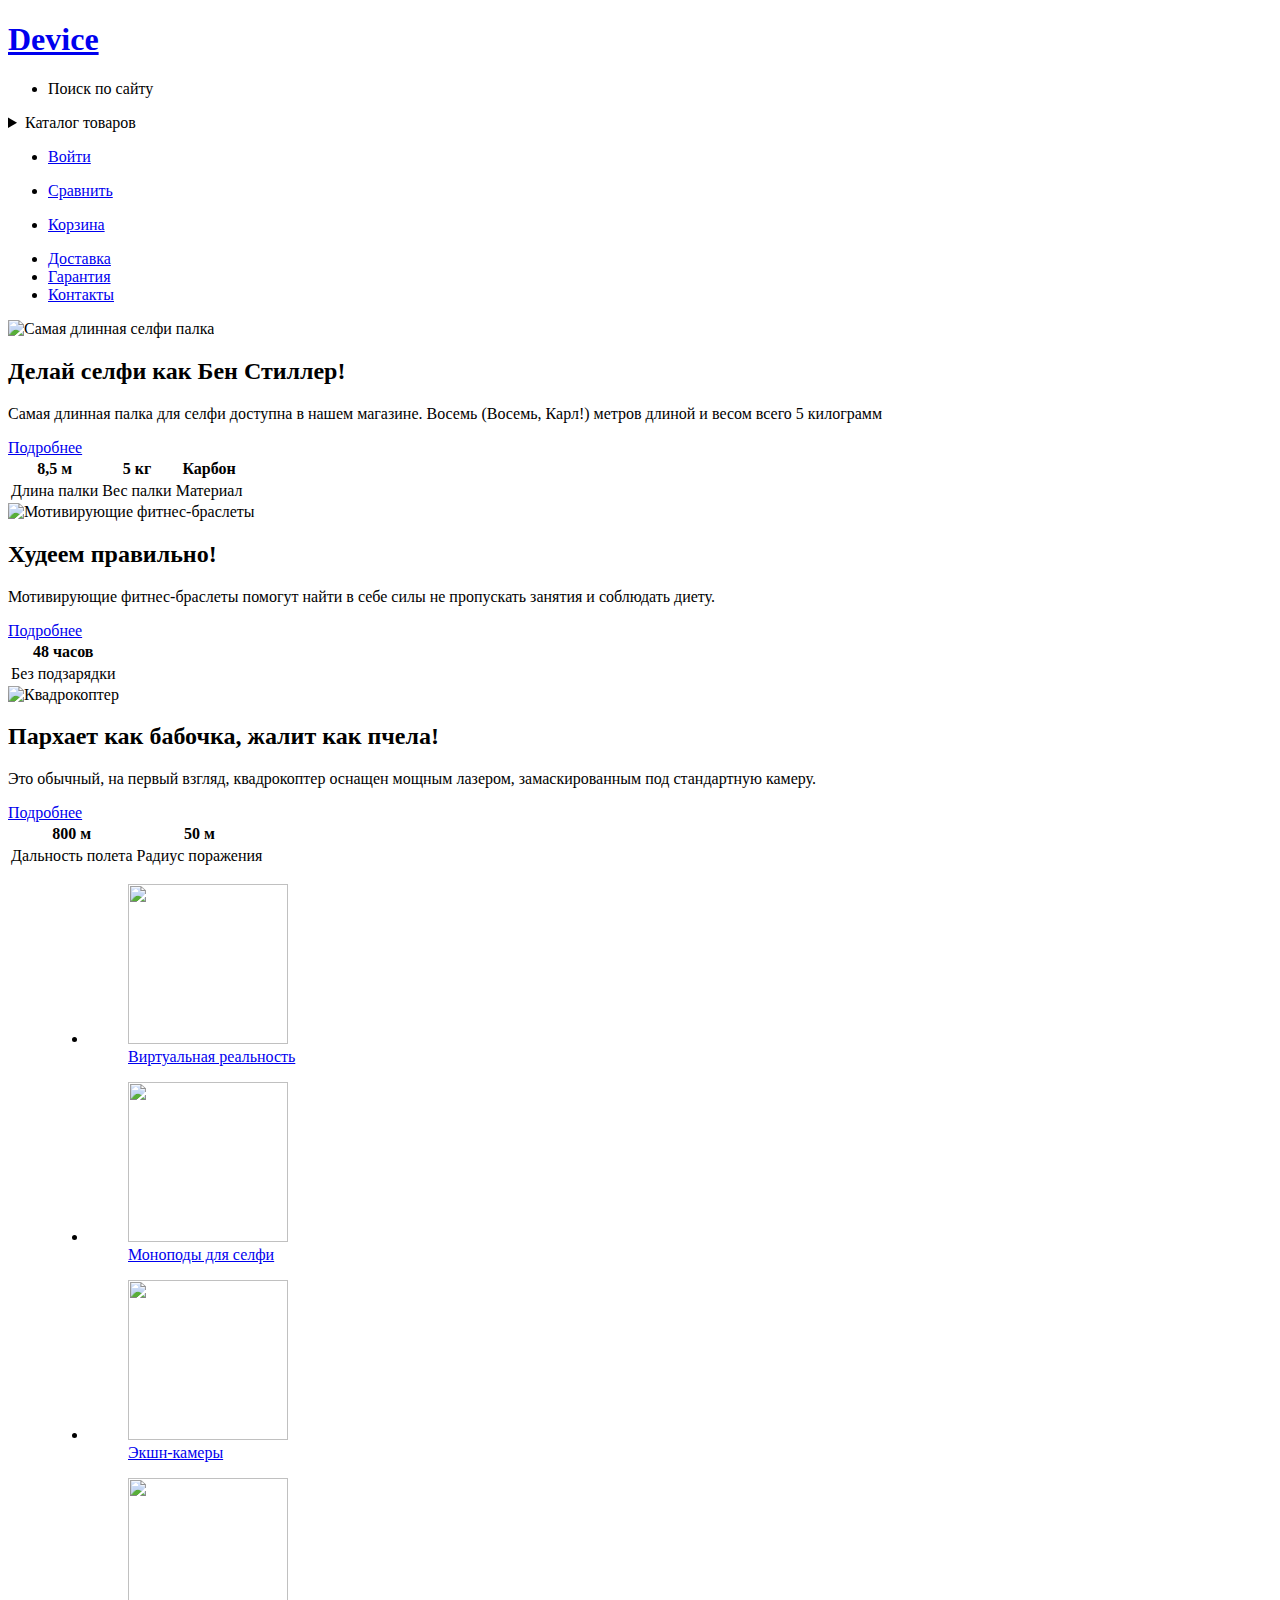
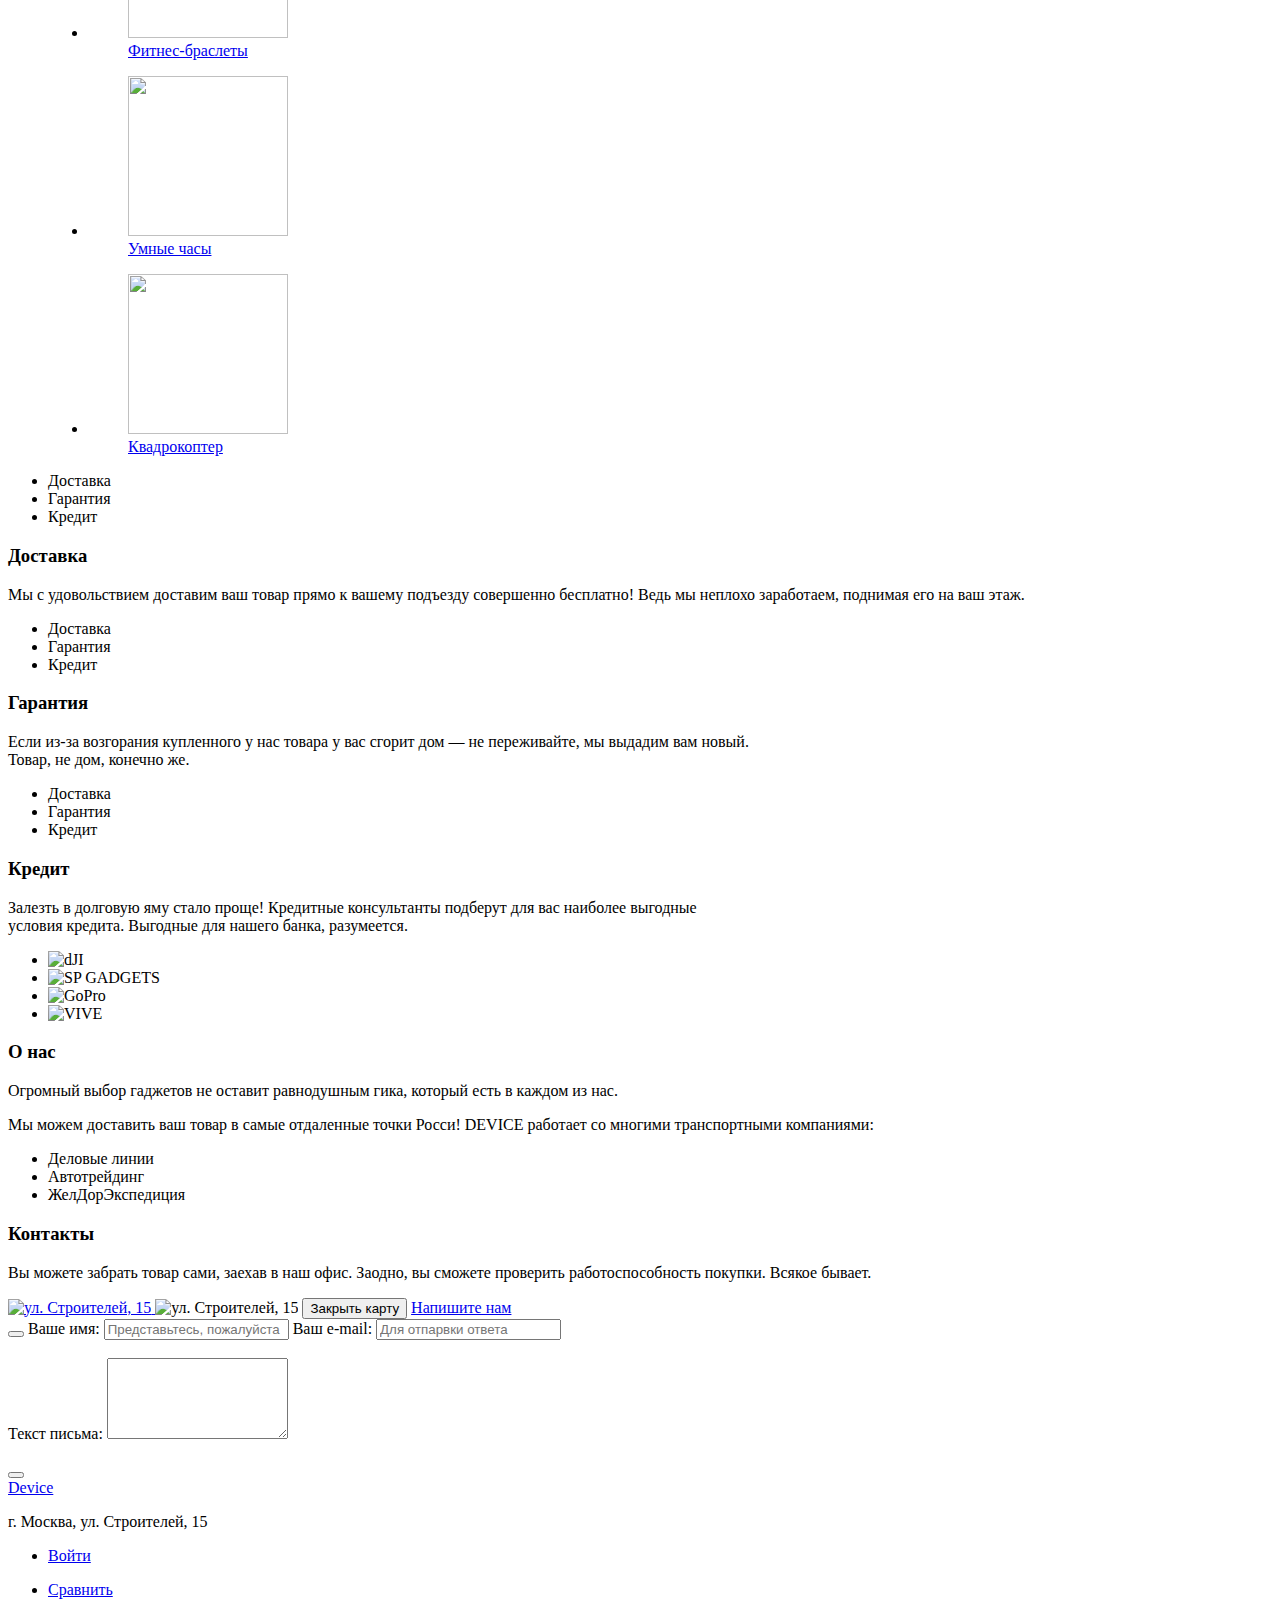
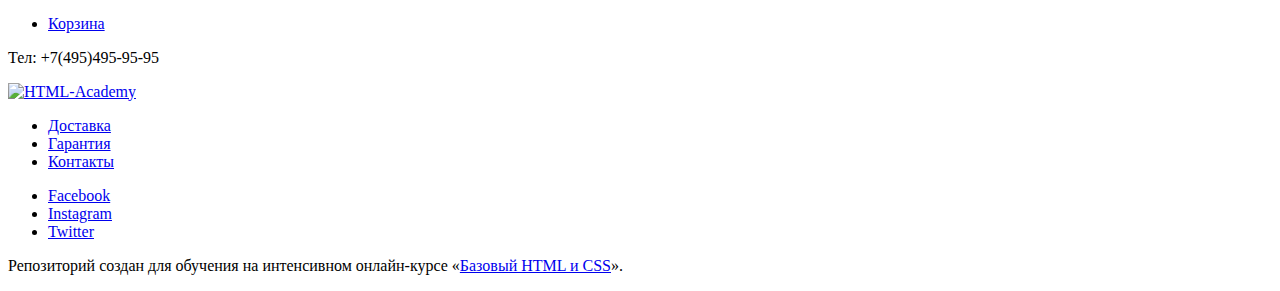
==== commit 956d5cda: "Исправила недочеты" ====
--- a/index.html
+++ b/index.html
@@ -7,7 +7,9 @@
 
 <body>
 	<header class="main-header">
-		<a class="header-logo" href="index.html">Device</a>
+		<a class="header-logo" href="index.html">
+			<h1>Device</h1>
+		</a>
 		<nav class="main-navigation">
 			<ul class="site-serching">
 				<li class="serching-link">Поиск по сайту</li>
@@ -32,12 +34,12 @@
 						<td class="catalog-item">
 							<a href="catalog-item.html">Моноподы для селфи</a>
 						</td>
-						<td class="catalog-item" colspan"2">
+						<td class="catalog-item" colspan="2">
 							<a href="catalog-item.html">Умные часы</a>
 						</td>
 					</tr>
 					<tr>
-						<td class="catalog-item" colspan"3">
+						<td class="catalog-item" colspan="3">
 							<a href="catalog-item.html">Экшн-камеры</a>
 						</td>
 					</tr>
@@ -77,7 +79,7 @@
 		<section class="promo-slider">
 			<img src="promo-slider-1.png" width="374" height="486" alt="Самая длинная селфи палка">
 			<article class="promo-slider-content">
-				<h1>Делай селфи как Бен Стиллер!</h1>
+				<h2>Делай селфи как Бен Стиллер!</h2>
 				<p>Самая длинная палка для селфи доступна в нашем магазине. Восемь (Восемь, Карл!) метров длиной и весом всего 5 килограмм
 			  </p>
 				<a class="button" href="catalog-item.html">Подробнее</a>
@@ -99,7 +101,7 @@
 		<section class="visually-hidden promo-slider">
 			<img src="promo-slider-2.png" width="345" height="485" alt="Мотивирующие фитнес-браслеты">
 			<article class="promo-slider-content">
-				<h1>Худеем правильно!</h1>
+				<h2>Худеем правильно!</h2>
 				<p>Мотивирующие фитнес-браслеты помогут найти в себе силы не пропускать занятия и соблюдать диету.
 			  </p>
 				<a class="button" href="catalog-item.html">Подробнее</a>
@@ -117,7 +119,7 @@
 		<section class="visually-hidden promo-slider">
 			<img src="promo-slider-3.png" width="526" height="334" alt="Квадрокоптер">
 			<article class="promo-slider-content">
-				<h1>Пархает как бабочка, жалит как пчела!</h1>
+				<h2>Пархает как бабочка, жалит как пчела!</h2>
 				<p>Это обычный, на первый взгляд, квадрокоптер оснащен мощным лазером, замаскированным под стандартную камеру.
 			  </p>
 				<a class="button" href="catalog-item.html">Подробнее</a>
@@ -172,7 +174,7 @@
 				<li class="button">Кредит</li>
 			</ul>			
 			<article class="block-services-content">
-				<h2>Доставка</h2>
+				<h3>Доставка</h3>
 				<p>Мы с удовольствием доставим ваш товар прямо к вашему подъезду совершенно бесплатно! Ведь мы неплохо заработаем, поднимая его на ваш этаж.</p>
 			</article>
 		</section>
@@ -184,7 +186,7 @@
 				<li class="button">Кредит</li>
 			</ul>
 			<article class="block-services-content">
-				<h2>Гарантия</h2>
+				<h3>Гарантия</h3>
 				<p>Если из-за возгорания купленного у нас товара у вас сгорит дом — не переживайте, мы выдадим вам новый.<br>Товар, не дом, конечно же.</p>
 			</article>
 		</section>
@@ -196,7 +198,7 @@
 				<li class="button-checked">Кредит</li>
 			</ul>
 			<article class="Credit-content visually-hidden">
-				<h1>Кредит</h1>
+				<h3>Кредит</h3>
 				<p>Залезть в долговую яму стало проще! Кредитные консультанты подберут для вас наиболее выгодные<br>условия кредита. Выгодные для нашего банка, разумеется.</p>
 			</article>
 		</section>
@@ -211,7 +213,7 @@
 		</section>
 
 		<section class="info">
-			<h2>О нас</h2>
+			<h3>О нас</h3>
 			<p>Огромный выбор гаджетов не оставит равнодушным гика, который есть в каждом из нас.</p>
 			<p>Мы можем доставить ваш товар в самые отдаленные точки Росси! DEVICE работает со многими транспортными компаниями:</p>
 			<ul class="partners-delivery">
@@ -224,33 +226,33 @@
 		</section>
 
 		<section class="contacts" id="contacts-block">
-			<h2>Контакты</h2>
+			<h3>Контакты</h3>
 			<p>Вы можете забрать товар сами, заехав в наш офис. Заодно, вы сможете проверить работоспособность покупки. Всякое бывает.</p>
 			<a href="#map-big">
 				<img src="map.svg" width="201" height="61" alt="ул. Строителей, 15">
 			</a>
 			<span class="map-big-window visually-hidden" id=map-big>
-				<img src="map-big.svg" width="957" height="568">
+				<img src="map-big.svg" width="957" height="568"	alt="ул. Строителей, 15">
 				<button class="btn-close" type="button">Закрыть карту</button>
 			</span>
 			<a class="button" href="#form-write-us">Напишите нам</a>
 			<!--Почему элементы с visually-hidden в классе видно на странице? -->	
 		</section>
 
-		<form id="form-write-us"action="https://echo.htmlacademy.ru" method="post">
+		<form id="form-write-us" action="https://echo.htmlacademy.ru" method="post">
 				<button class="btn-close" type="button" aria-label="Закрыть"></button>
-				<label for"name-field" class="btn-label">Ваше имя:</label>
+				<label for="name-field" class="btn-label">Ваше имя:</label>
 				<input type="text" name="name" id="name-field" placeholder="Представьтесь, пожалуйста">
 				<label for"e-mail-field" class="btn-label">Ваш e-mail:</label>
 				<input type="text" name="e-mail" id="e-mail-field" placeholder="Для отпарвки ответа">
 				<br><br>
-				<label for"message-field" class="btn-label">Текст письма:</label>
+				<label for="message-field" class="btn-label">Текст письма:</label>
 				<textarea name="message" id="message-field" rows="5" placeholder="В свободной форме">
 				</textarea>
 				<br><br>
 				<button  class="button" type="submit" value="Отправить"></button>
-			</form>
-
+		</form>
+	</main>
 
 	<footer>
 		<a class="footer-logo" href="index.html">Device</a>
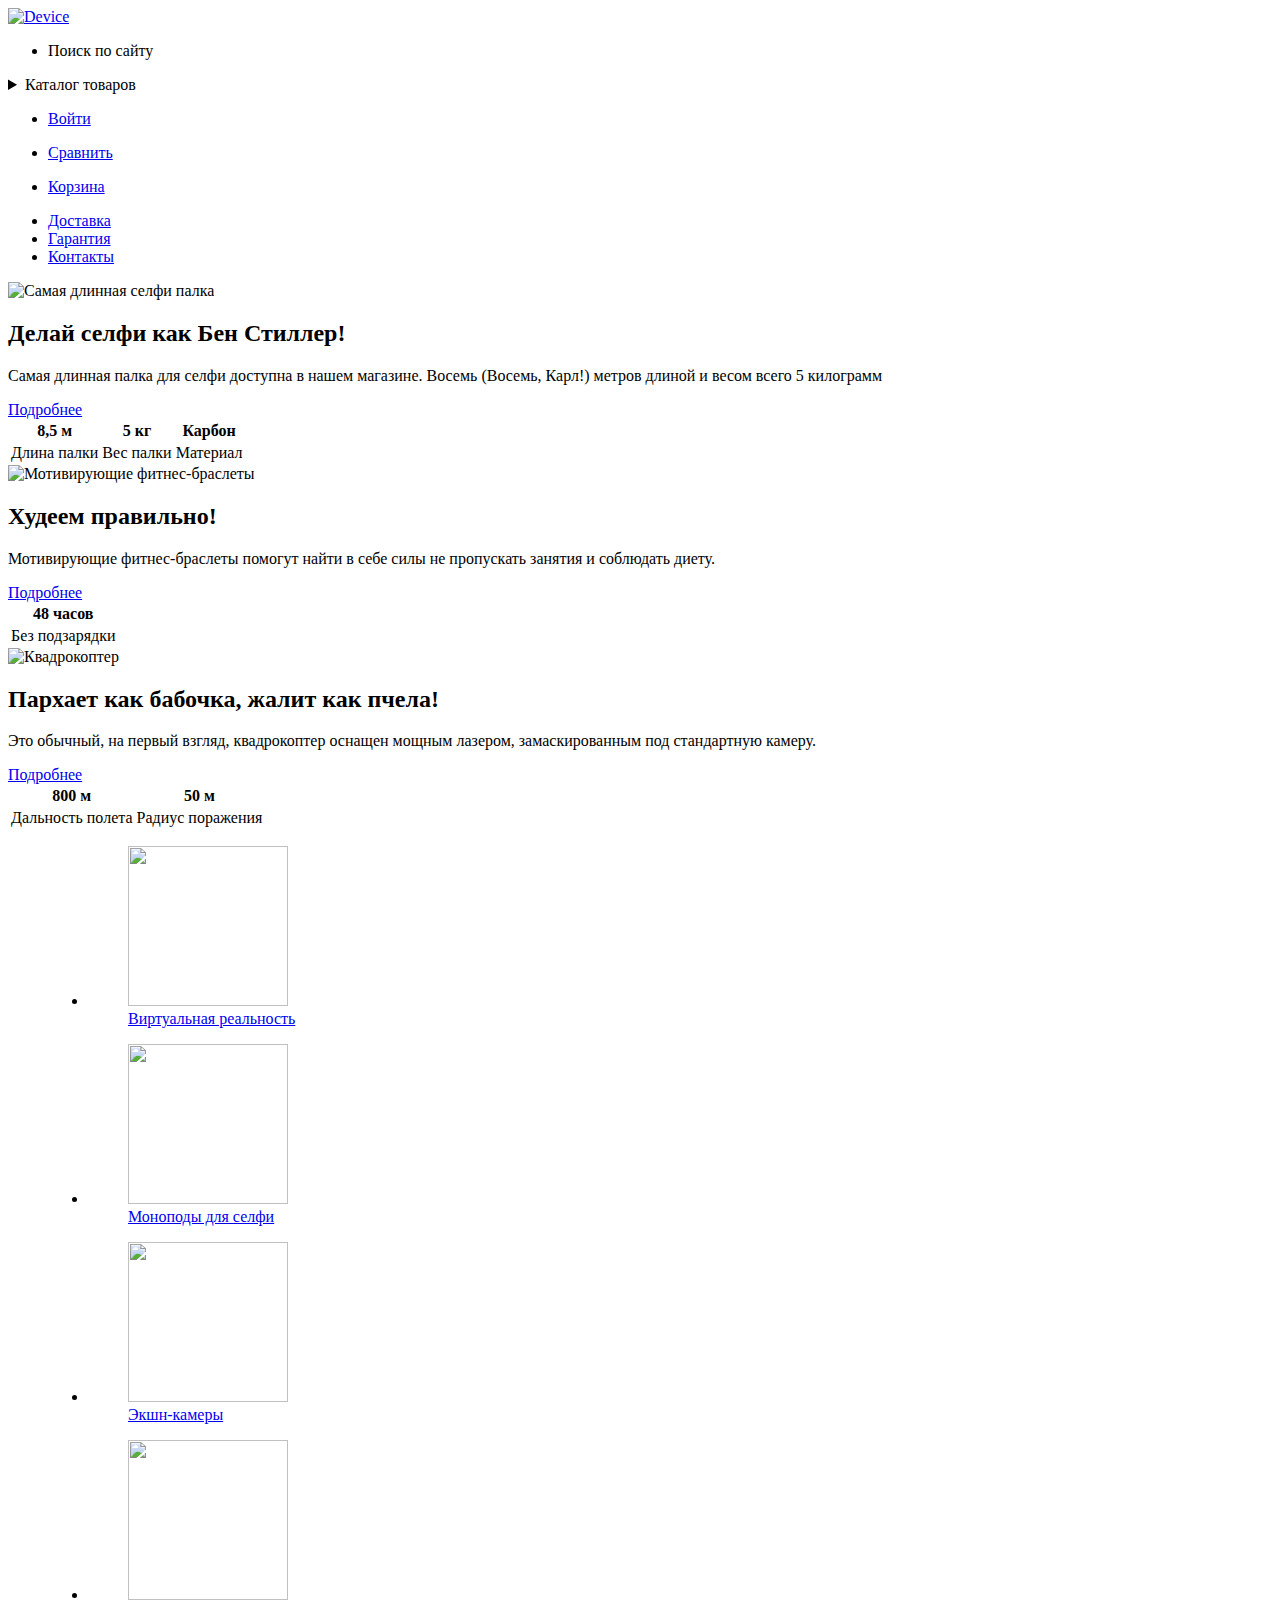
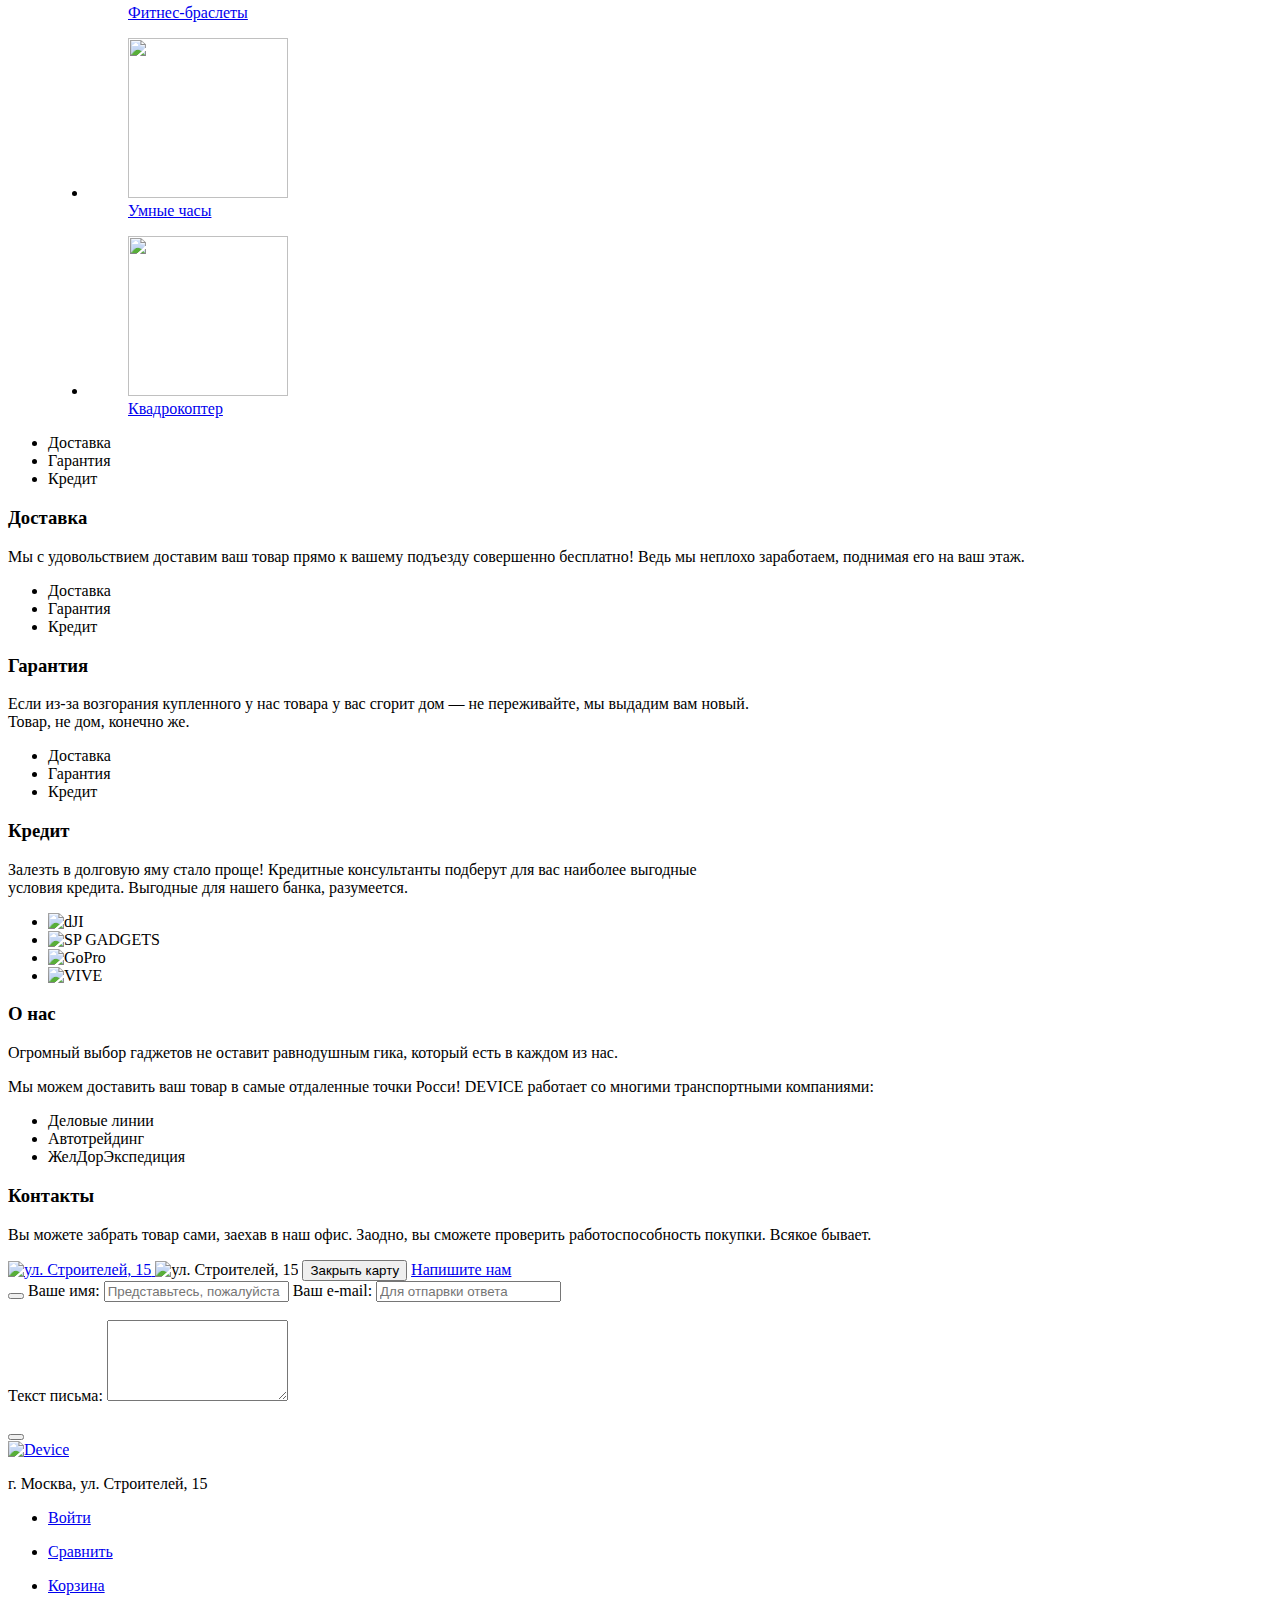
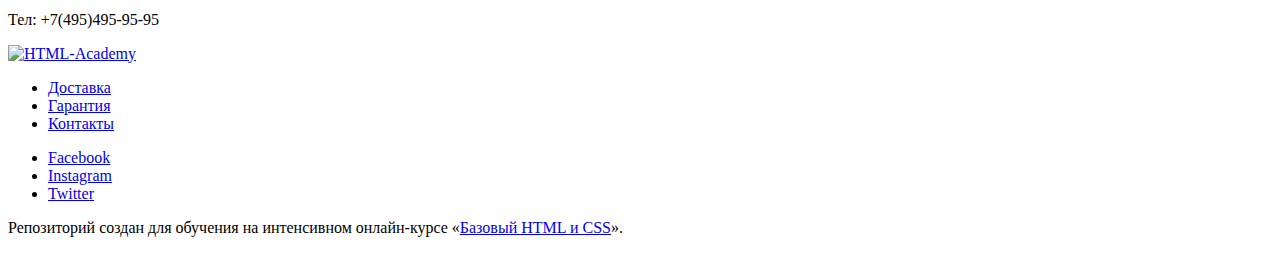
==== commit f790fd8e: "Перенос шрифтов" ====
--- a/index.html
+++ b/index.html
@@ -3,12 +3,14 @@
 <head>
 	<meta charset="utf-8">
 	<title>HTML Academy: Девайс</title>
+	<link rel="stylesheet" href="css/normalize.scc">
+	<link href="https://fonts.googleapis.com/css?family=Open+Sans:400,700&amp;subset=cyrillic" rel="stylesheet">
 </head>
 
 <body>
 	<header class="main-header">
 		<a class="header-logo" href="index.html">
-			<h1>Device</h1>
+			<img src="header-logo.png" alt="Device">
 		</a>
 		<nav class="main-navigation">
 			<ul class="site-serching">
@@ -231,7 +233,7 @@
 			<a href="#map-big">
 				<img src="map.svg" width="201" height="61" alt="ул. Строителей, 15">
 			</a>
-			<span class="map-big-window visually-hidden" id=map-big>
+			<span class="map-big-window visually-hidden" id="map-big">
 				<img src="map-big.svg" width="957" height="568"	alt="ул. Строителей, 15">
 				<button class="btn-close" type="button">Закрыть карту</button>
 			</span>
@@ -243,7 +245,7 @@
 				<button class="btn-close" type="button" aria-label="Закрыть"></button>
 				<label for="name-field" class="btn-label">Ваше имя:</label>
 				<input type="text" name="name" id="name-field" placeholder="Представьтесь, пожалуйста">
-				<label for"e-mail-field" class="btn-label">Ваш e-mail:</label>
+				<label for="e-mail-field" class="btn-label">Ваш e-mail:</label>
 				<input type="text" name="e-mail" id="e-mail-field" placeholder="Для отпарвки ответа">
 				<br><br>
 				<label for="message-field" class="btn-label">Текст письма:</label>
@@ -255,7 +257,9 @@
 	</main>
 
 	<footer>
-		<a class="footer-logo" href="index.html">Device</a>
+		<a class="footer-logo" href="index.html">
+			<img src="header-logo.png" alt="Device">
+		</a>
 		<p>г. Москва, ул. Строителей, 15</p>
 
 		<section class="user-navigation-f">
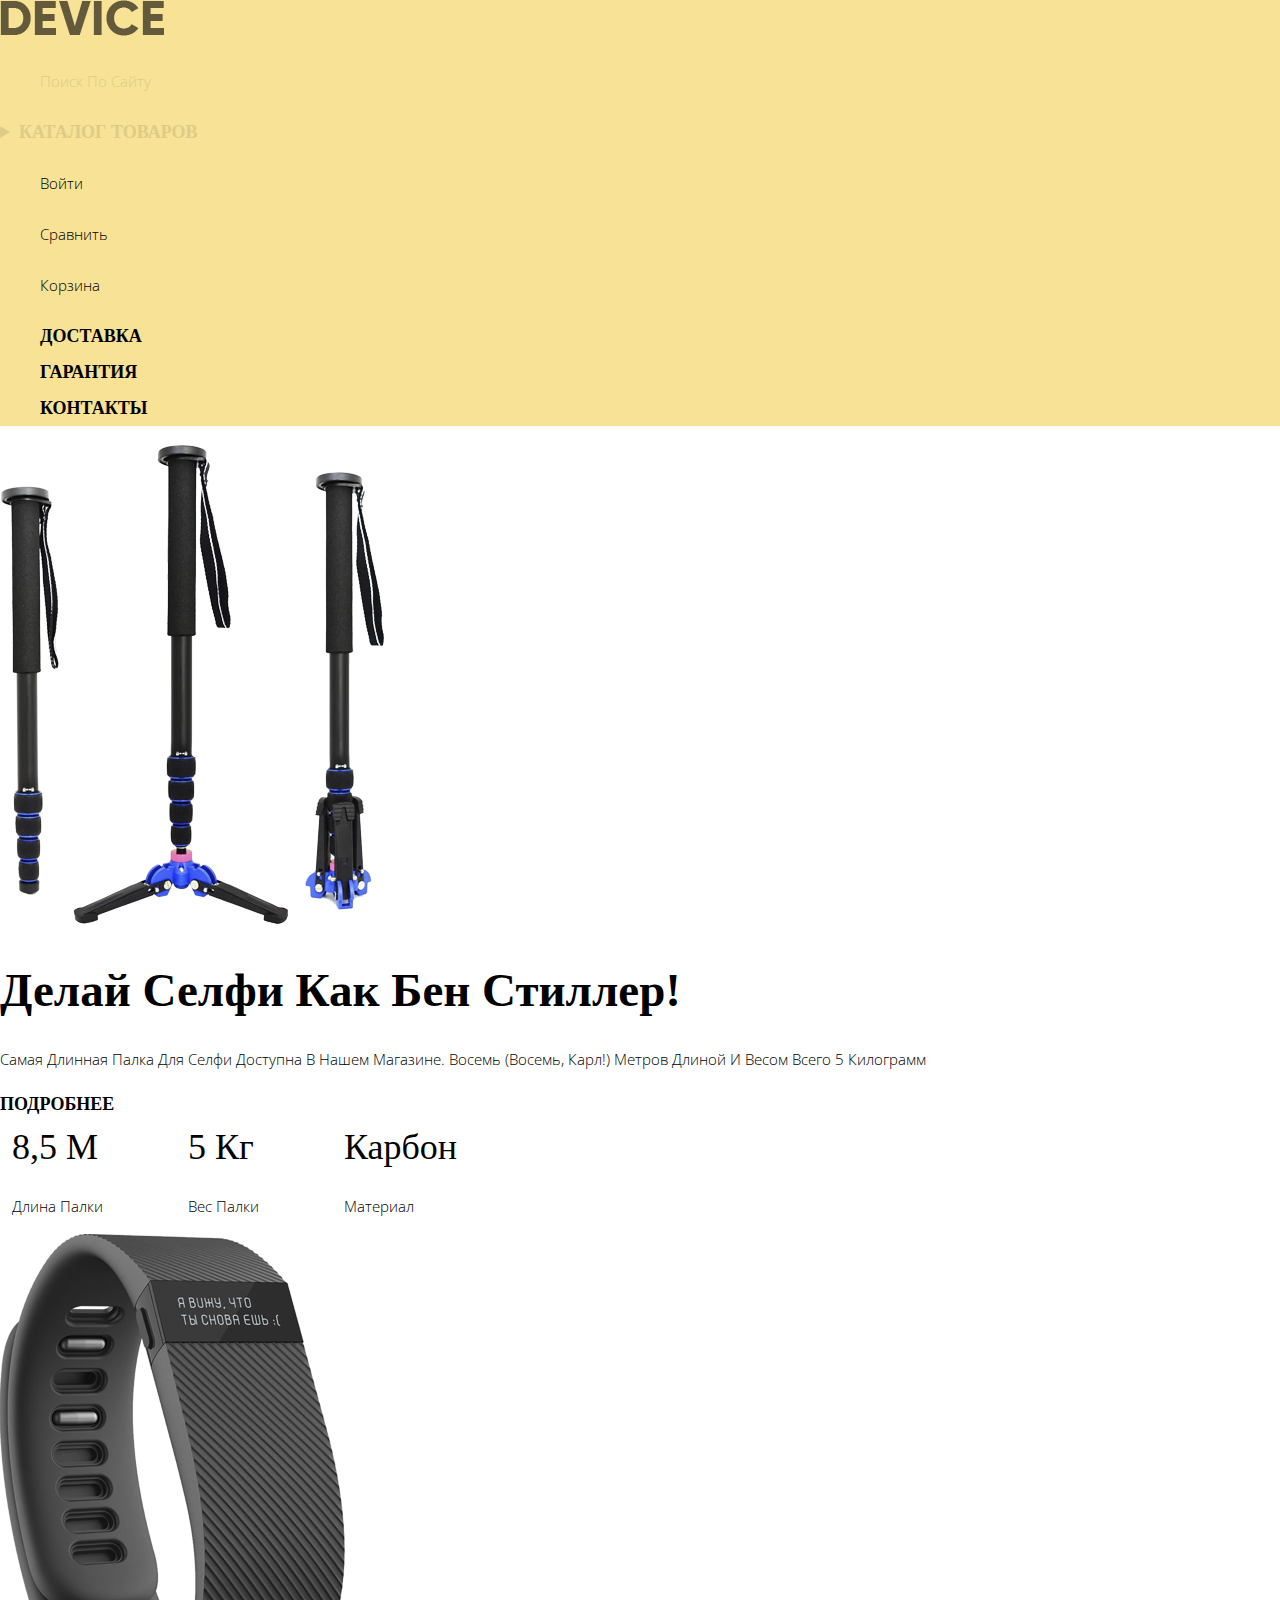
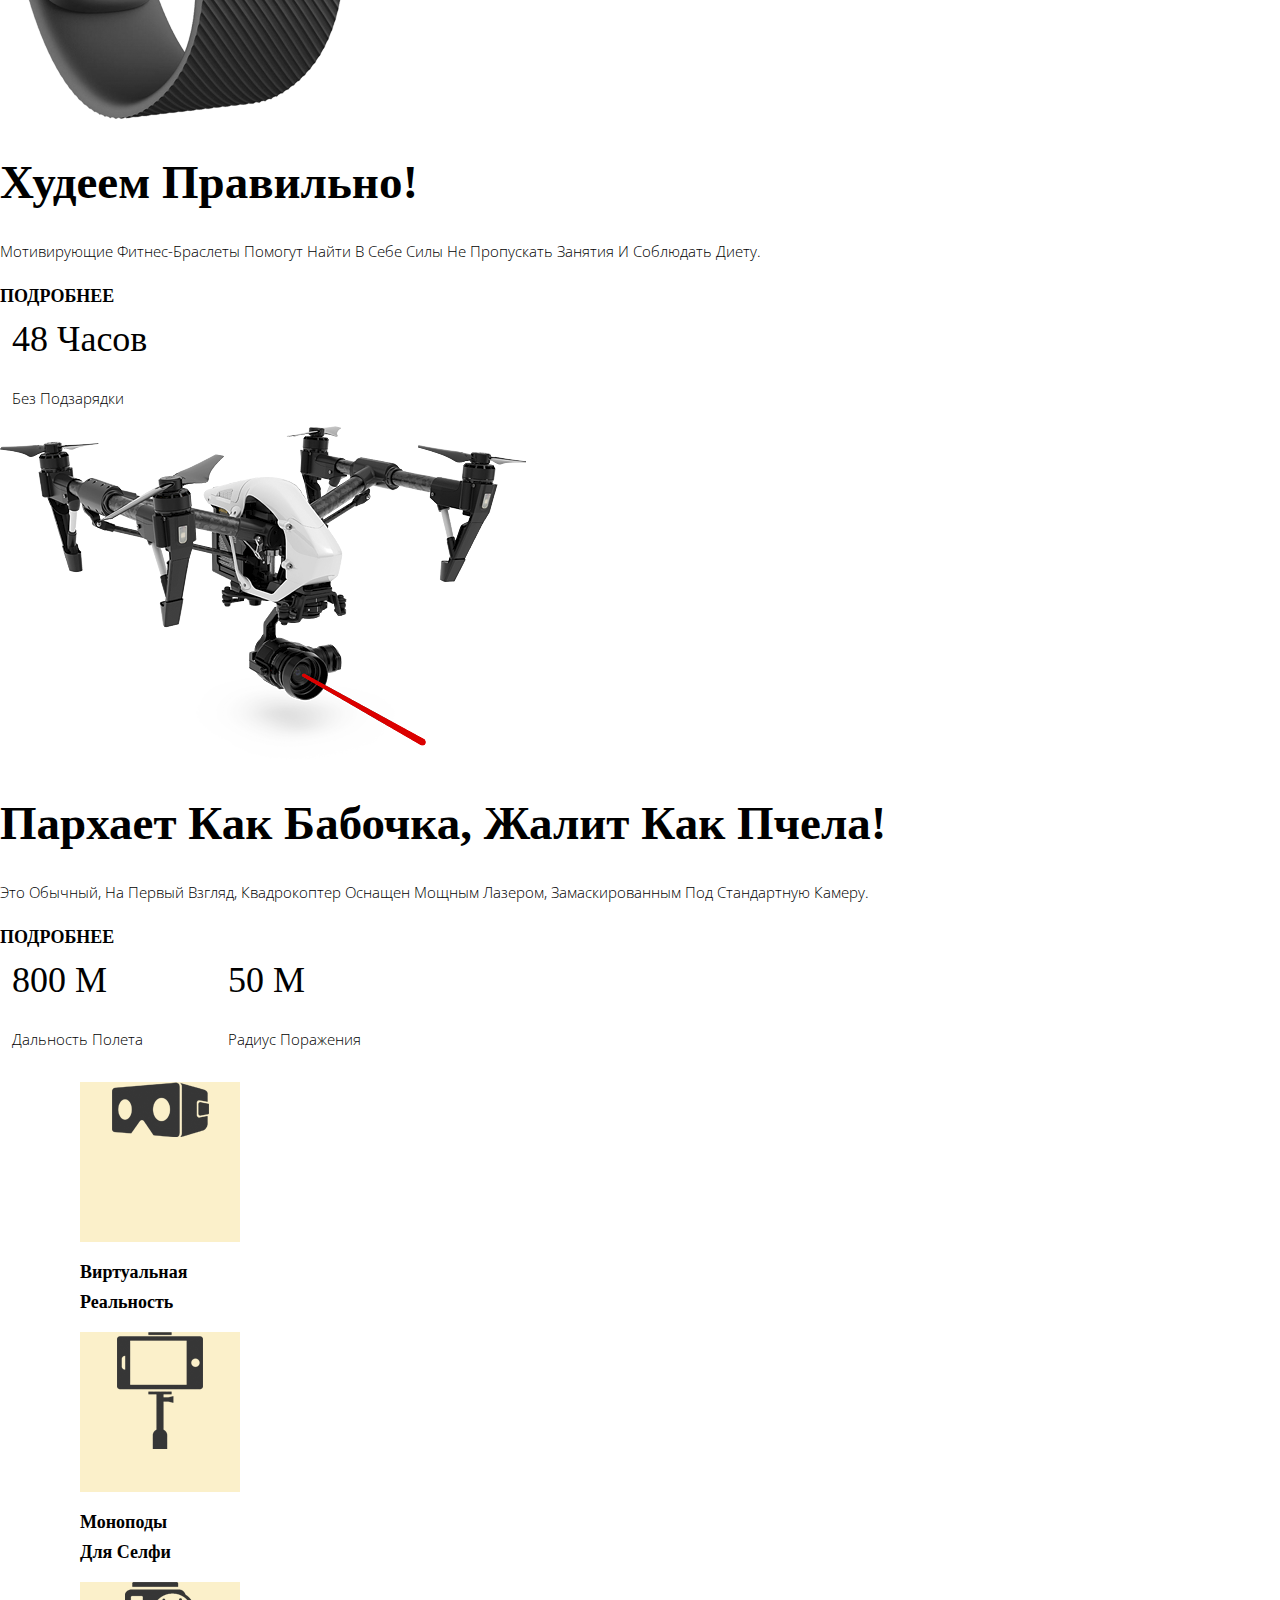
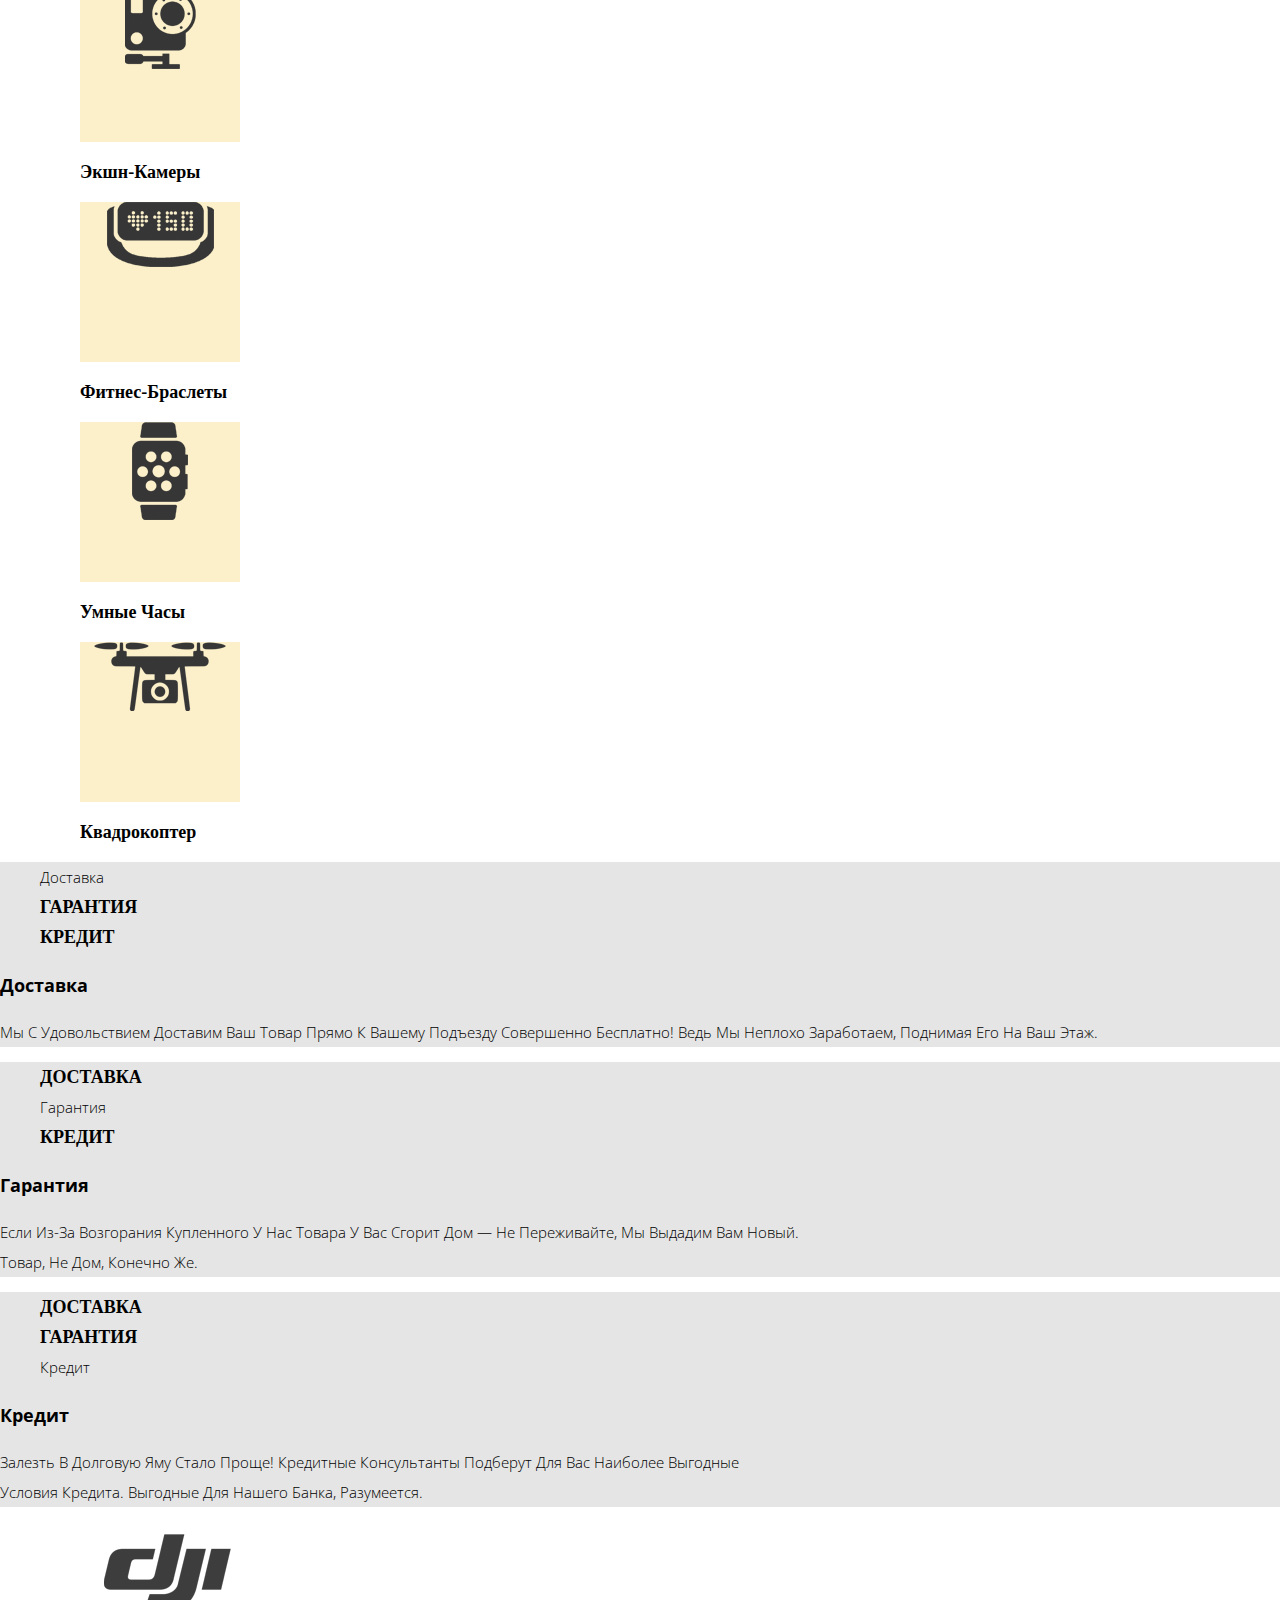
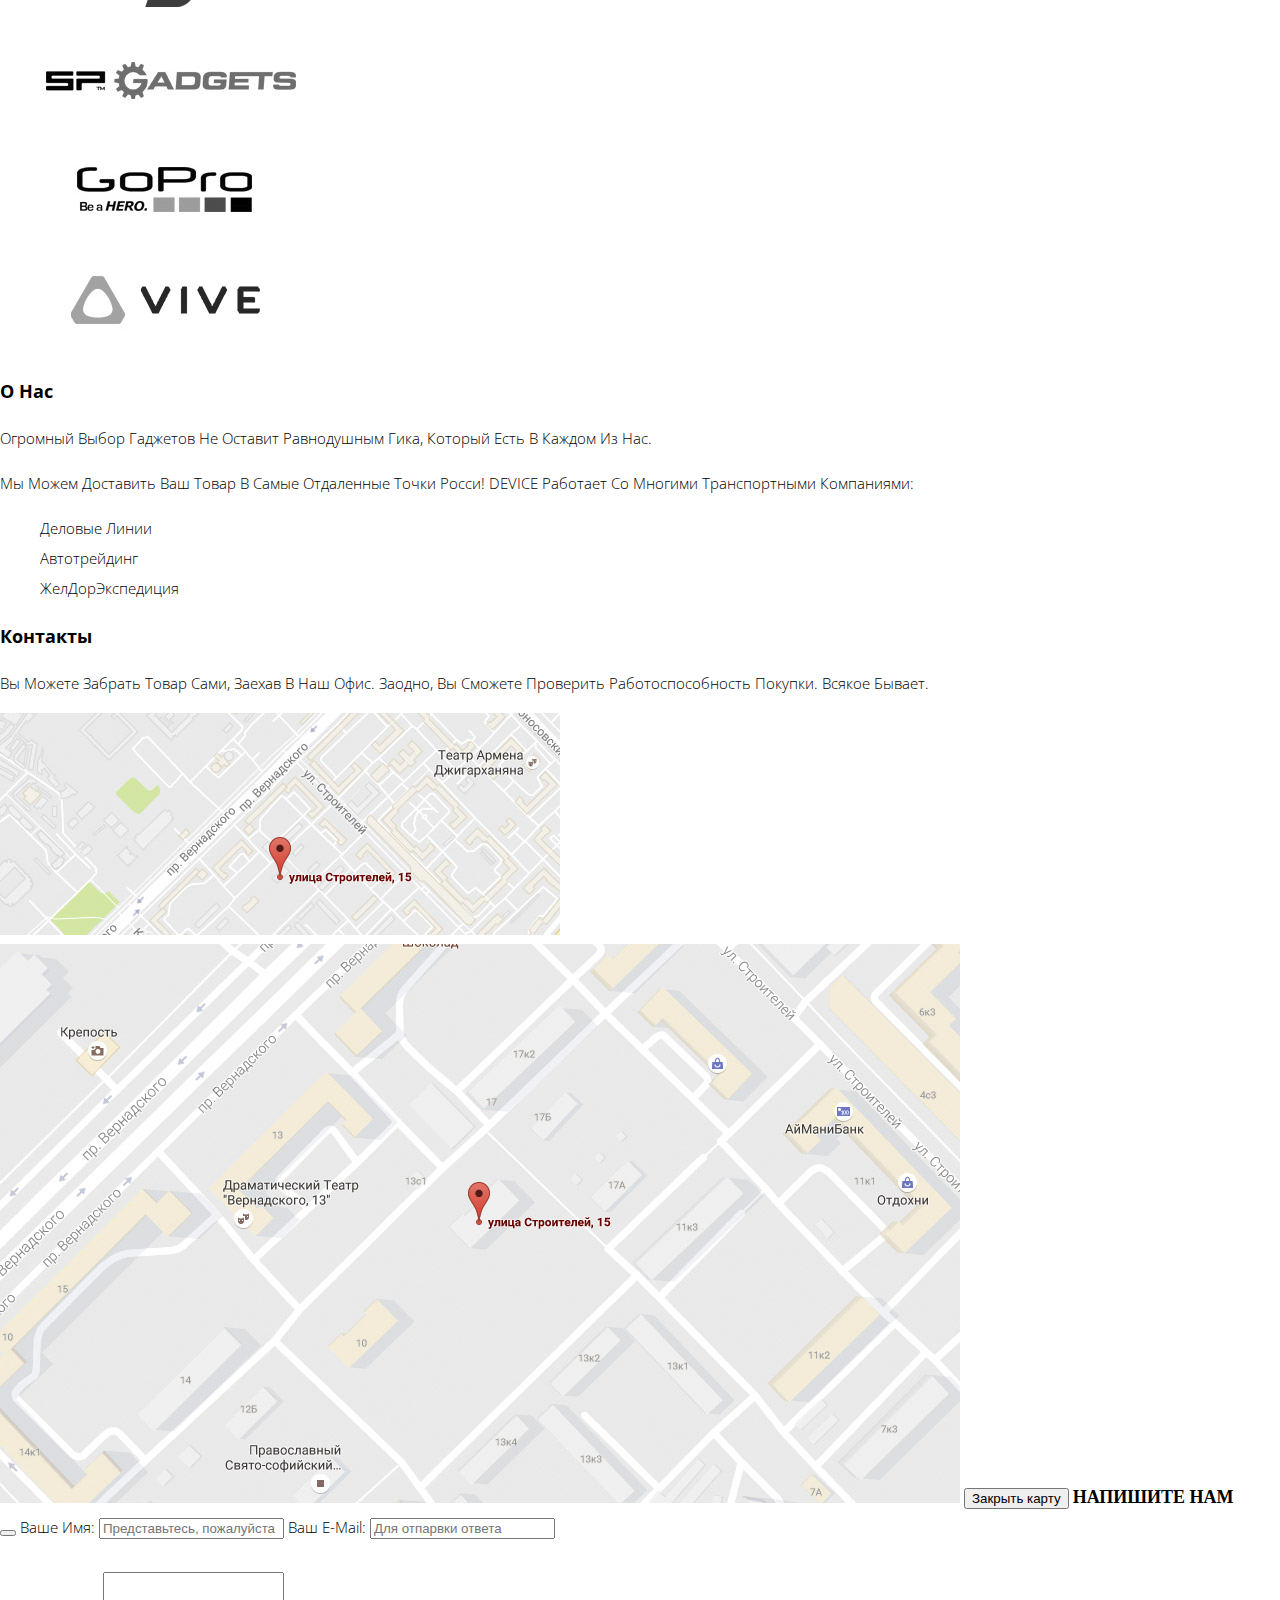
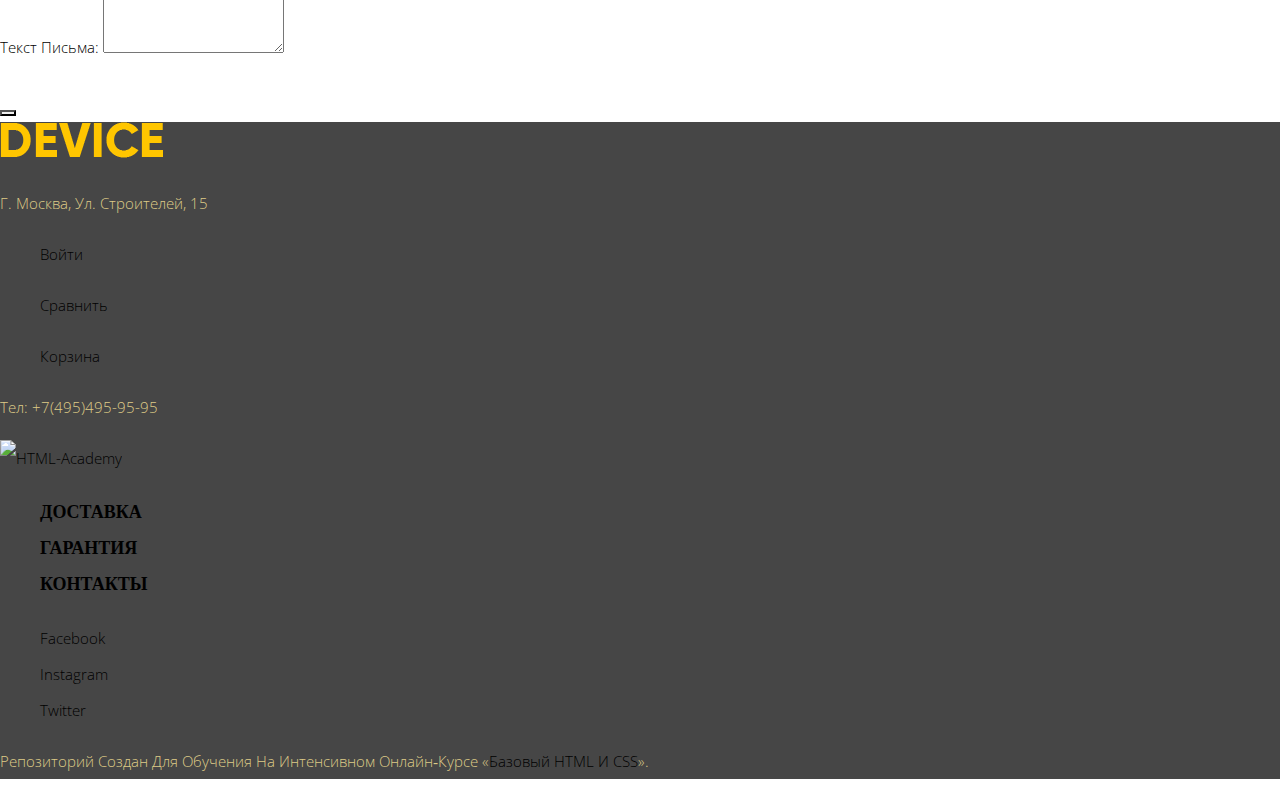
==== commit ad91b4f0: "Добавила картинки, начала стилизацию шрифтов и фонов" ====
--- a/index.html
+++ b/index.html
@@ -3,14 +3,15 @@
 <head>
 	<meta charset="utf-8">
 	<title>HTML Academy: Девайс</title>
-	<link rel="stylesheet" href="css/normalize.scc">
 	<link href="https://fonts.googleapis.com/css?family=Open+Sans:400,700&amp;subset=cyrillic" rel="stylesheet">
+	<link href="css/normalize.scc" rel="stylesheet">
+	<link href="css/style.css" rel="stylesheet">
 </head>
 
 <body>
 	<header class="main-header">
 		<a class="header-logo" href="index.html">
-			<img src="header-logo.png" alt="Device">
+			<img src="img/header-logo.png" width="164" height="36" alt="Device">
 		</a>
 		<nav class="main-navigation">
 			<ul class="site-serching">
@@ -78,8 +79,8 @@
 
 
 	<main>
-		<section class="promo-slider">
-			<img src="promo-slider-1.png" width="374" height="486" alt="Самая длинная селфи палка">
+		<section class="promo-slider slider-1">
+			<img src="img/promo-slider-1.png" width="384" height="486" alt="Самая длинная селфи палка">
 			<article class="promo-slider-content">
 				<h2>Делай селфи как Бен Стиллер!</h2>
 				<p>Самая длинная палка для селфи доступна в нашем магазине. Восемь (Восемь, Карл!) метров длиной и весом всего 5 килограмм
@@ -100,8 +101,8 @@
 			</article>
 		</section>
 		
-		<section class="visually-hidden promo-slider">
-			<img src="promo-slider-2.png" width="345" height="485" alt="Мотивирующие фитнес-браслеты">
+		<section class="promo-slider slider-2 visually-hidden">
+			<img src="img/promo-slider-2.png" width="345" height="485" alt="Мотивирующие фитнес-браслеты">
 			<article class="promo-slider-content">
 				<h2>Худеем правильно!</h2>
 				<p>Мотивирующие фитнес-браслеты помогут найти в себе силы не пропускать занятия и соблюдать диету.
@@ -118,8 +119,8 @@
 			</article>
 		</section>
 
-		<section class="visually-hidden promo-slider">
-			<img src="promo-slider-3.png" width="526" height="334" alt="Квадрокоптер">
+		<section class=" promo-slider slider-3 visually-hidden">
+			<img src="img/promo-slider-3.png" width="526" height="334" alt="Квадрокоптер">
 			<article class="promo-slider-content">
 				<h2>Пархает как бабочка, жалит как пчела!</h2>
 				<p>Это обычный, на первый взгляд, квадрокоптер оснащен мощным лазером, замаскированным под стандартную камеру.
@@ -139,34 +140,56 @@
 		</section>
 
 		<section class="block-popular">
-			<figure class="popular-items">
-				<ul>
-					<li>
-						<a href="catalog.html"><figure><img src="popular-1.jpeg" width="160" height="160"><figcaption>Виртуальная реальность</figcaption></figure>
-						</a>
-					</li>
-					<li>
-						<a href="catalog.html"><figure><img src="popular-2.jpeg" width="160" height="160"><figcaption>Моноподы для селфи</figcaption></figure>
-						</a>
-					</li>
-					<li>
-						<a href="catalog.html"><figure><img src="popular-3.jpeg" width="160" height="160"><figcaption>Экшн-камеры</figcaption></figure>
-						</a>
-					</li>
-					<li>
-						<a href="catalog.html"><figure><img src="popular-4.jpeg" width="160" height="160"><figcaption>Фитнес-браслеты</figcaption></figure>
-						</a>
-					</li>
-					<li>
-						<a href="catalog.html"><figure><img src="popular-5.jpeg" width="160" height="160"><figcaption>Умные часы</figcaption></figure>
-						</a>
-					</li>
-					<li>
-						<a href="catalog.html"><figure><img src="popular-6.jpeg" width="160" height="160"><figcaption>Квадрокоптер</figcaption></figure>
-						</a>
-					</li>
-				</ul>
-			</figure>	
+			<ul>
+				<li>
+					<a href="catalog.html">
+						<figure>
+							<p><img src="img/popular-1.png" width="97" height="55"></p>
+							<figcaption>Виртуальная<br>реальность</figcaption>
+						</figure>
+					</a>
+				</li>
+				<li>
+					<a href="catalog.html">
+						<figure>
+							<p><img src="img/popular-2.png" width="86" height="117"></p>
+							<figcaption>Моноподы<br>для селфи</figcaption>
+						</figure>
+					</a>
+				</li>
+				<li>
+					<a href="catalog.html">
+						<figure>
+							<p><img src="img/popular-3.png" width="71" height="87"></p>
+							<figcaption>Экшн-камеры</figcaption>
+						</figure>
+					</a>
+				</li>
+				<li>
+					<a href="catalog.html">
+						<figure>
+							<p><img src="img/popular-4.png" width="107" height="65"></p>
+							<figcaption>Фитнес-браслеты</figcaption>
+						</figure>
+					</a>
+				</li>
+				<li>
+					<a href="catalog.html">
+						<figure>
+							<p><img src="img/popular-5.png" width="56" height="98"></p>
+							<figcaption>Умные часы</figcaption>
+						</figure>
+					</a>
+				</li>
+				<li>
+					<a href="catalog.html">
+						<figure>
+							<p><img src="img/popular-6.png" width="132" height="69"></p>
+							<figcaption>Квадрокоптер</figcaption>
+						</figure>
+					</a>
+				</li>
+			</ul>
 		</section>
 
 		<section class="block-services"	id="Delivery">
@@ -207,10 +230,10 @@
 
 		<section class="logo-partners">
 				<ul>
-					<li class="logo-partners-item"><img src="logo-1.png" width="156" height="100" alt="dJI"></li>
-					<li class="logo-partners-item"><img src="logo-2.png" width="261" height="46" alt="SP GADGETS"></li>
-					<li class="logo-partners-item"><img src="logo-3.png" width="186" height="64" alt="GoPro"></li>
-					<li class="logo-partners-item"><img src="logo-4.png" width="201" height="61" alt="VIVE"></li>
+					<li class="logo-partners-item"><img src="img/logo-1.png" width="260" height="100" alt="dJI"></li>
+					<li class="logo-partners-item"><img src="img/logo-2.png" width="260" height="100" alt="SP GADGETS"></li>
+					<li class="logo-partners-item"><img src="img/logo-3.png" width="260" height="100" alt="GoPro"></li>
+					<li class="logo-partners-item"><img src="img/logo-4.png" width="260" height="100" alt="VIVE"></li>
 				</ul>	
 		</section>
 
@@ -231,10 +254,10 @@
 			<h3>Контакты</h3>
 			<p>Вы можете забрать товар сами, заехав в наш офис. Заодно, вы сможете проверить работоспособность покупки. Всякое бывает.</p>
 			<a href="#map-big">
-				<img src="map.svg" width="201" height="61" alt="ул. Строителей, 15">
+				<img src="img/map.jpg" width="560" height="222" alt="ул. Строителей, 15">
 			</a>
 			<span class="map-big-window visually-hidden" id="map-big">
-				<img src="map-big.svg" width="957" height="568"	alt="ул. Строителей, 15">
+				<img src="img/map-big.jpg" width="960" height="559"	alt="ул. Строителей, 15">
 				<button class="btn-close" type="button">Закрыть карту</button>
 			</span>
 			<a class="button" href="#form-write-us">Напишите нам</a>
@@ -258,7 +281,7 @@
 
 	<footer>
 		<a class="footer-logo" href="index.html">
-			<img src="header-logo.png" alt="Device">
+			<img src="img/footer-logo.png" width="163" height="36" alt="Device">
 		</a>
 		<p>г. Москва, ул. Строителей, 15</p>
 
@@ -280,7 +303,7 @@
 			</ul>
 			<p>Тел: +7&#040;495&#041;495-95-95</p>
 			<a href="https://up.htmlacademy.ru/htmlcss/19">
-				<img src="logo-html.png" alt="HTML-Academy">
+				<img src="img/logo-html.png" alt="HTML-Academy">
 			</a>
 		</section>
 
--- a/css/style.css
+++ b/css/style.css
@@ -0,0 +1,172 @@
+@font-face {
+  font-family: "gilroyextrabold";
+  src: url("fonts/gilroyextrabold-webfont.woff2") format("woff2"),
+  font-weight: normal;
+  font-style: normal;
+}
+
+@font-face {
+  font-family: "gilroylight";
+  src: url("fonts/gilroylight-webfont.woff2") format("woff2"),
+  font-weight: normal;
+  font-style: normal;
+}
+
+body {
+  margin: 0;
+  padding: 0;
+  font-family: "Open Sans", Arial sans-serif;
+  font-size: 15px;
+  line-height: 30px;
+  font-weight: 300;
+  color: black;
+  text-transform: capitalize;
+
+  background-color: rgb(255, 255, 255);
+}
+
+a {
+  text-decoration: none;
+}
+
+.main-header {
+  font-size: 15px;
+  line-height: 36px;
+  color: rgb(222, 203, 135);
+
+  background-color: rgb(247, 226, 150);
+}
+
+summary,
+.services-header-item {
+  font-family: "gilroyextrabold", Arial sans-serif;
+  font-size: 18px;
+  font-weight: 800;
+  text-transform: uppercase;
+}
+
+ul {
+  list-style: none;
+}
+
+a {
+  color: black;
+}
+
+site-serching {
+  opacity: 0.3;
+}
+
+.main-header a:hover,
+.main-header a:focus,
+.serching-link:hover {
+  opacity: 0.6;
+}
+
+.main-header a:active,
+.serching-link:active {
+  opacity: 0.3;
+}
+
+h2 {
+  font-family: "gilroyextrabold", Arial sans-serif;
+  font-size: 47px;
+  font-weight: 800;
+}
+
+.button {
+  font-family: "gilroyextrabold", Arial sans-serif;
+  font-size: 18px;
+  font-weight: 800;
+  text-transform: uppercase;
+
+  background-image: url("img/btm-background-img.png");
+  background-position: left center;
+  background-repeat: no-repeat;
+  /*Почему не отображаются фоновые картинки?*/ 
+}
+
+.promo-slider-content-tab{
+  padding: 10px;
+}
+.promo-slider-content-tab th {
+  font-family: "gilroylight";
+  font-size: 36px;
+  font-weight: 300;
+  text-align: left;
+  padding-left: 0px;
+  padding-right: 83px;
+}
+
+.promo-slider-content-tab td {
+  padding-top: 26px;
+  padding-left: 0px;
+  padding-right: 83px;
+}
+
+.block-popular figure p {
+  width: 160px;
+  height: 160px;
+  background-color: rgba(247, 226, 150, 0.5);
+  text-align: center;
+  vertical-align: middle; 
+}
+
+.block-popular img {
+  display: inline-block;
+}
+
+.block-popular figcaption {
+  font-family: "gilroyextrabold";
+  font-size: 18px;
+  font-weight: 800;
+}
+
+.block-popular figure p:hover,
+.block-popular figure p:focus,
+.block-popular figure p:active {
+  background-color: rgb(247, 226, 150);
+}
+
+.block-popular figure p:active img:active,
+.block-popular figcaption:active {
+  opacity: 0.3;
+}
+
+.block-services {
+  background-color: rgb(229, 229, 229);
+}
+
+#Delivery {
+  background-color: rgb(229, 229, 229);
+  background-image: url("img/delivery.svg");
+  background-position: right center;
+  background-repeat: no-repeat; 
+}
+
+/*слайд с гарантией*/
+
+/*слайд с кредитом*/
+
+
+
+
+
+
+
+
+footer {
+  font-color: white;
+  font-size: 15px;
+  line-height: 36px;
+  color: rgb(222, 203, 135);
+
+  background-color: rgb(70, 70, 70);
+}
+
+.services-footer {
+  font-family: "gilroyextrabold", Arial sans-serif;
+  font-size: 18px;
+  font-weight: 800;
+  text-transform: uppercase;
+}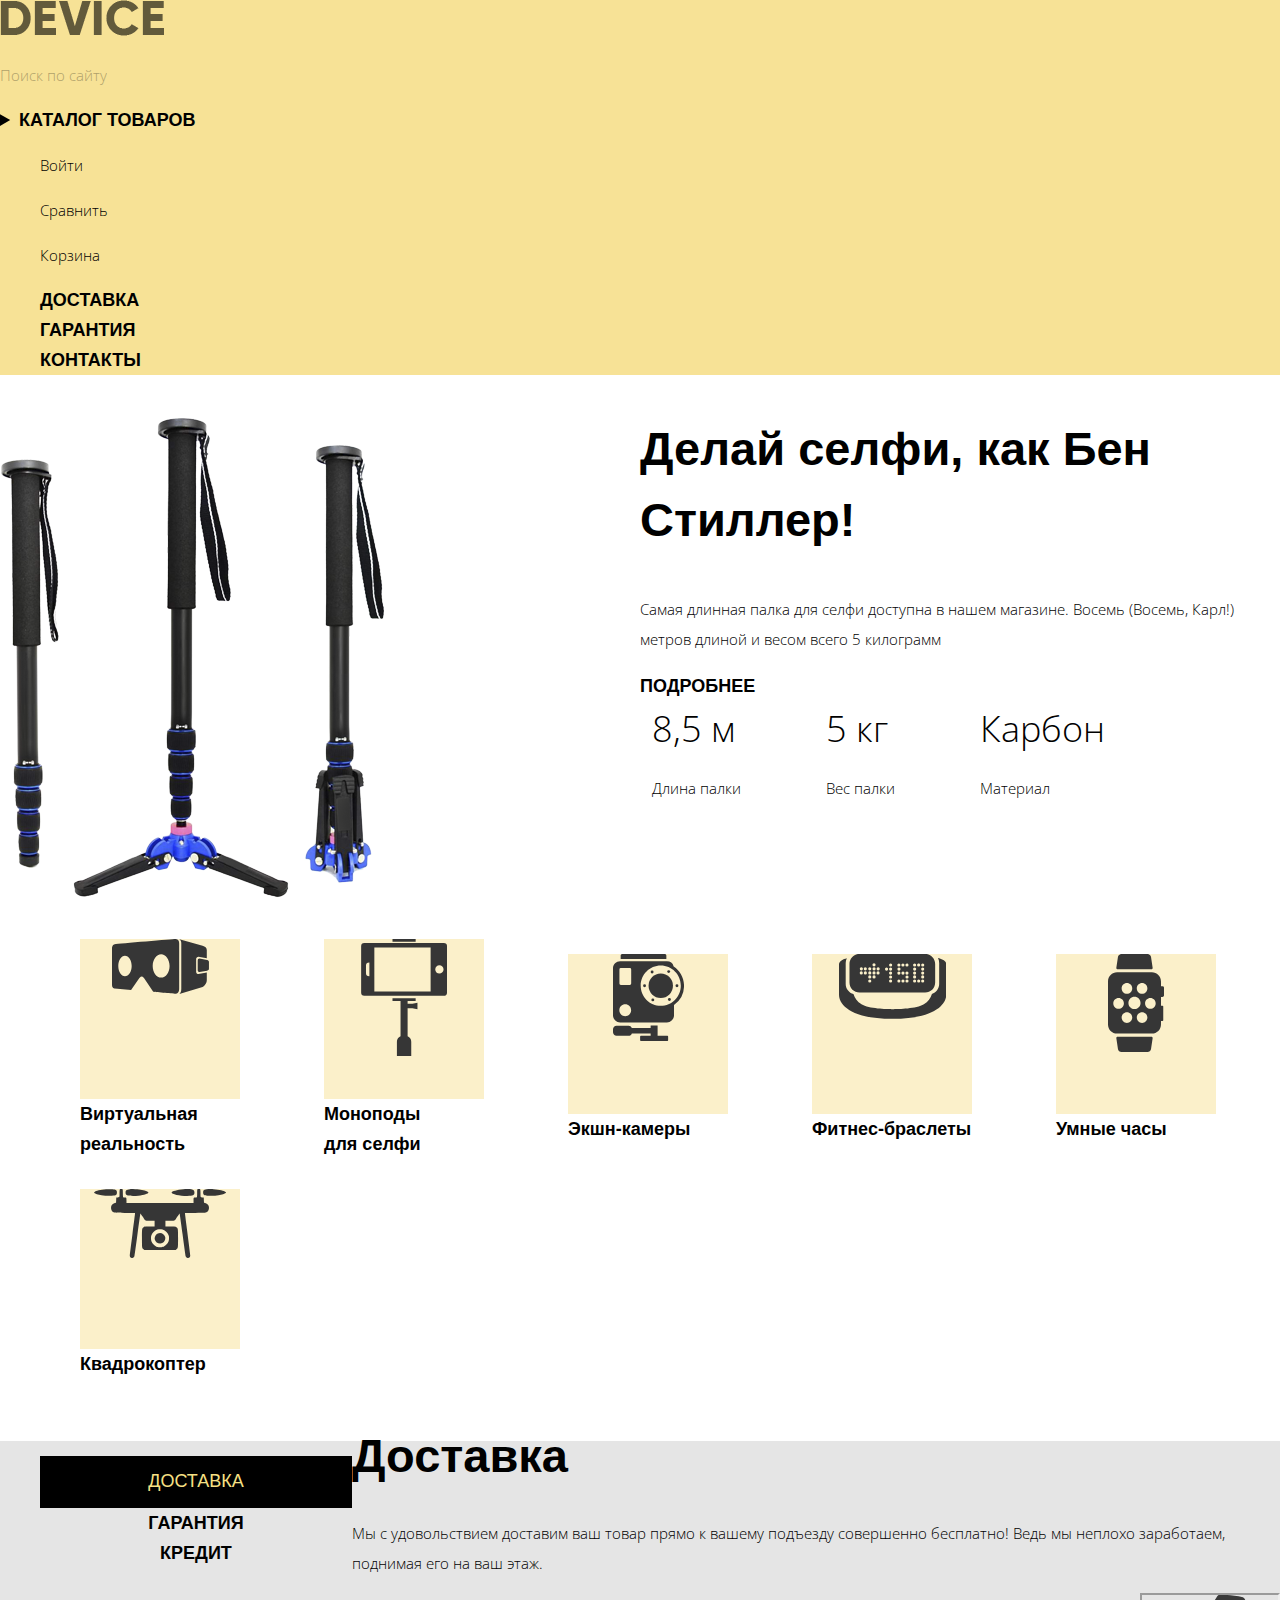
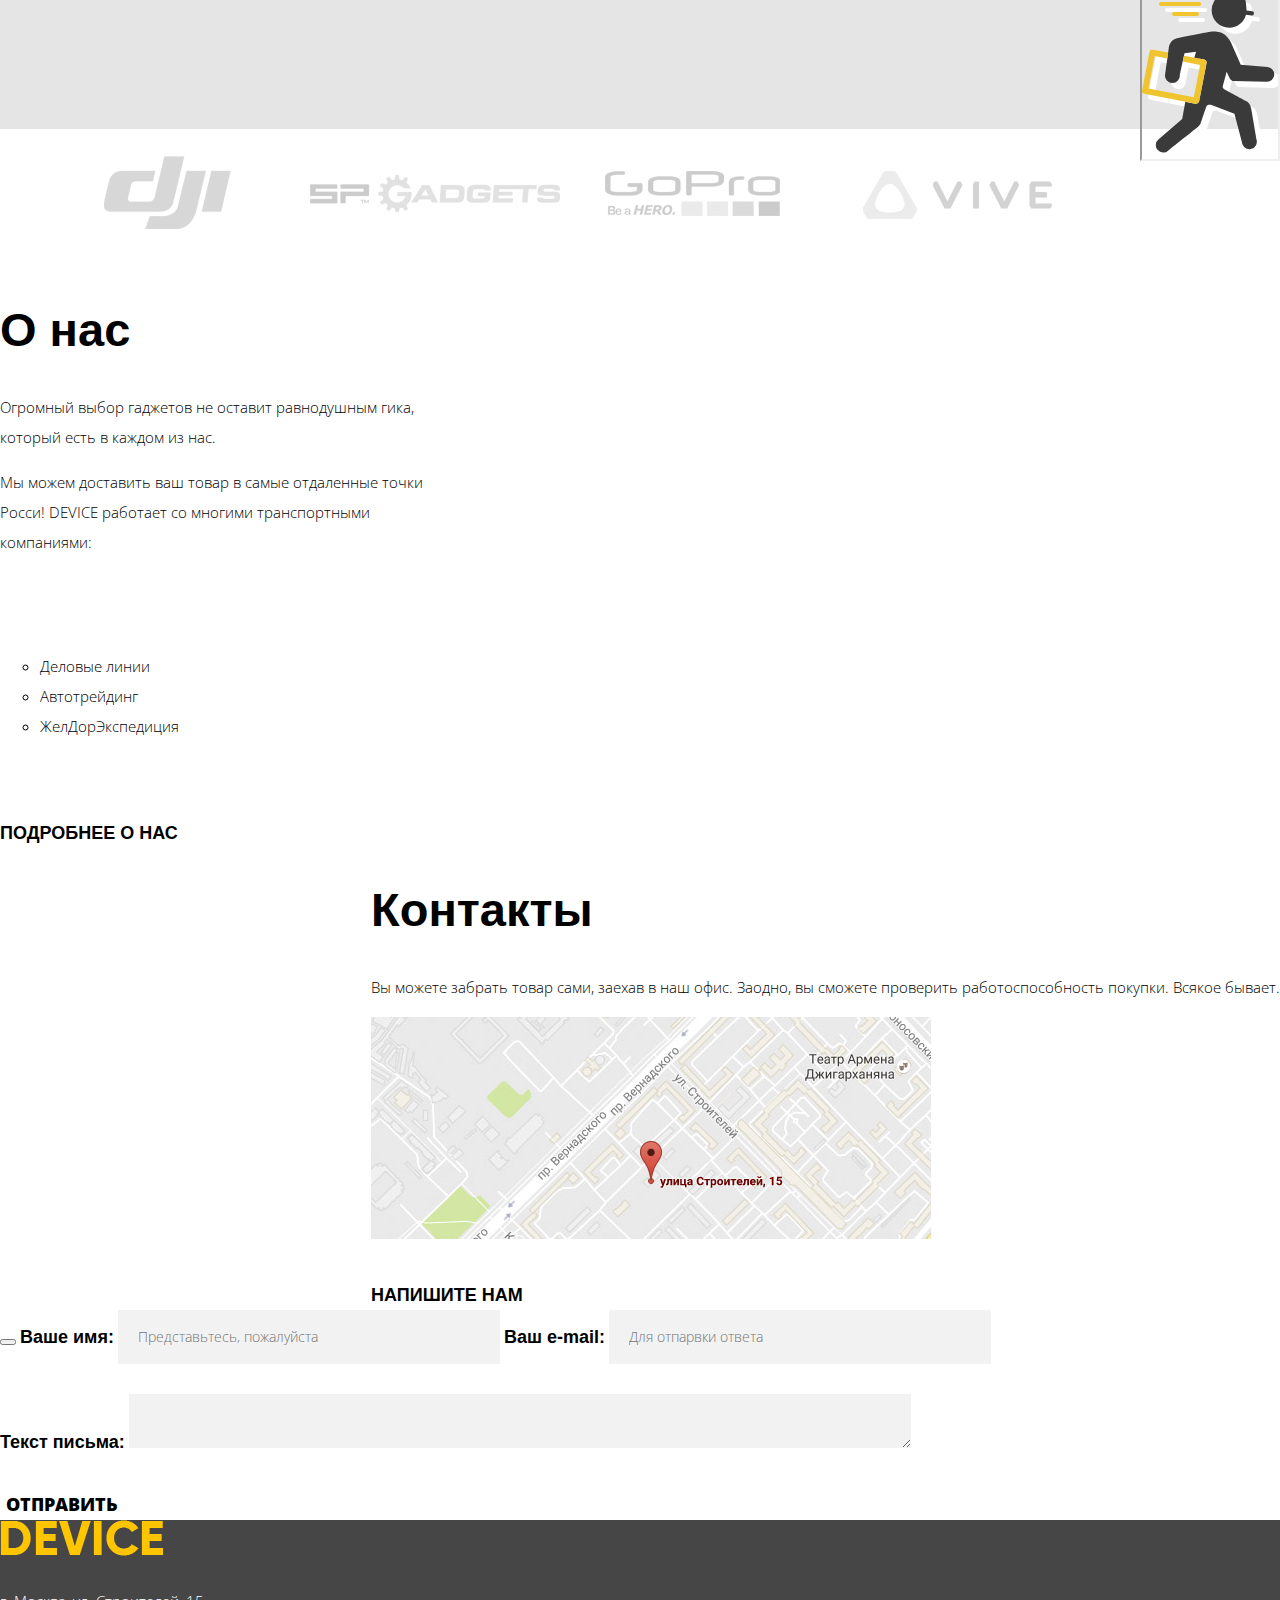
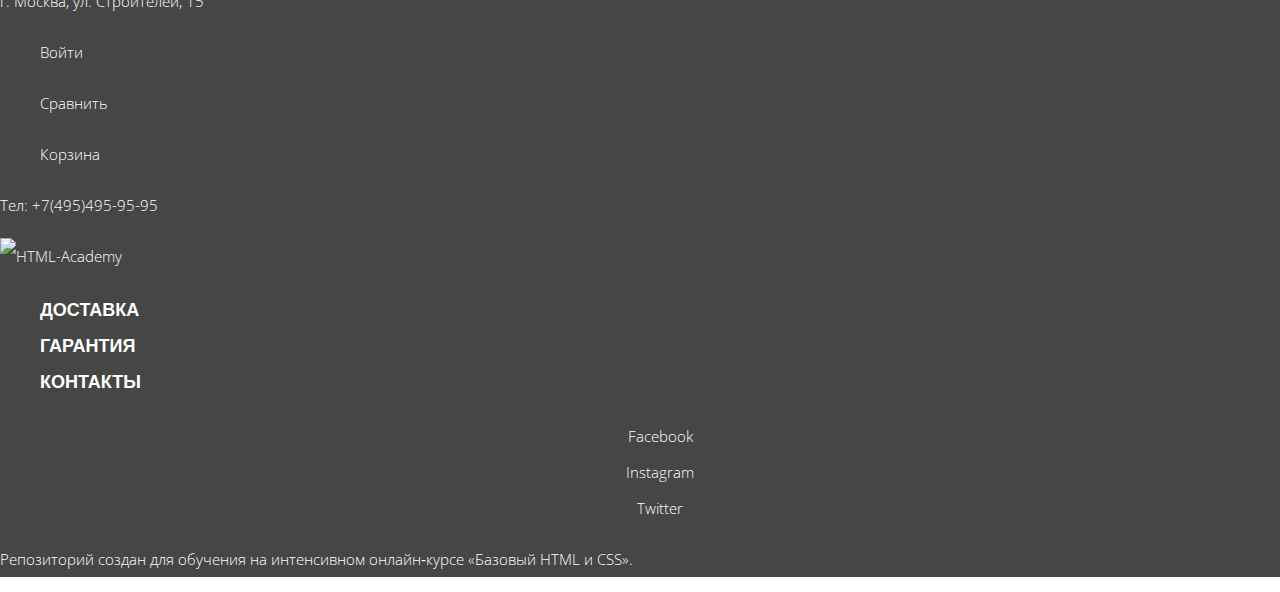
==== commit 8c19eba3: "Подправила картинки, дополнила стили текста и фонов" ====
--- a/index.html
+++ b/index.html
@@ -10,49 +10,36 @@
 
 <body>
 	<header class="main-header">
-		<a class="header-logo" href="index.html">
+		<a class="logo" href="index.html">
 			<img src="img/header-logo.png" width="164" height="36" alt="Device">
 		</a>
 		<nav class="main-navigation">
-			<ul class="site-serching">
-				<li class="serching-link">Поиск по сайту</li>
-				<!-- Нужно делать форму поиска ?-->
-			</ul>
+			<span class="site-serching">
+				<p class="serching-link">Поиск по сайту</p>
+				<button class="serching-btn" type="button">Найти</button>
+			</span>
 
 			<details class="header-catalog">
 				<summary>Каталог товаров</summary>
-				<table class="visually-hidden	header-catalog-items">
-					<tr>
-						<td class="catalog-item">
-							<a href="catalog-item.html">Виртуальная реальность</a>
-						</td>
-						<td class="catalog-item">
-							<a href="catalog-item.html">Фитнес-браслеты</a>
-						</td>
-						<td class="catalog-item">
-							<a href="catalog-item.html">Квадракоптеры</a>
-						</td>
-					</tr>
-					<tr>
-						<td class="catalog-item">
-							<a href="catalog-item.html">Моноподы для селфи</a>
-						</td>
-						<td class="catalog-item" colspan="2">
-							<a href="catalog-item.html">Умные часы</a>
-						</td>
-					</tr>
-					<tr>
-						<td class="catalog-item" colspan="3">
-							<a href="catalog-item.html">Экшн-камеры</a>
-						</td>
-					</tr>
-				</table>
+				<article>
+					<p>
+						<a href="catalog-item.html">Виртуальная реальность</a>
+						<a href="catalog-item.html">Моноподы для селфи</a>
+						<a href="catalog-item.html">Экшн-камеры</a>
+					</p>
+					<p>
+						<a href="catalog-item.html">Фитнес-браслеты</a>
+						<a href="catalog-item.html">Умные часы</a>
+					</p>
+					<p>
+						<a href="catalog-item.html">Квадракоптеры</a>
+					</p>
+				</article>
 			</details>
 
 			<ul class="user-login">
 				<li class="login-link-header">
 					<a  class="login-link" href="login.html">Войти</a>
-					<!-- Нужно делать форму входа ?-->
 				</li>
 			</ul>
 
@@ -79,12 +66,14 @@
 
 
 	<main>
-		<section class="promo-slider slider-1">
-			<img src="img/promo-slider-1.png" width="384" height="486" alt="Самая длинная селфи палка">
+		<section class="promo-slider slider-1 clearfix">
+			<div class="slider-image">
+				<img src="img/promo-slider-1.png" width="384" height="486" alt="Самая длинная селфи палка">
+			</div>
 			<article class="promo-slider-content">
-				<h2>Делай селфи как Бен Стиллер!</h2>
+				<h2>Делай селфи, как Бен Стиллер!</h2>
 				<p>Самая длинная палка для селфи доступна в нашем магазине. Восемь (Восемь, Карл!) метров длиной и весом всего 5 килограмм
-			  </p>
+		  	</p>
 				<a class="button" href="catalog-item.html">Подробнее</a>
 				<table class="promo-slider-content-tab">
 					<tr>
@@ -101,12 +90,14 @@
 			</article>
 		</section>
 		
-		<section class="promo-slider slider-2 visually-hidden">
-			<img src="img/promo-slider-2.png" width="345" height="485" alt="Мотивирующие фитнес-браслеты">
+		<section class="promo-slider slider-2 clearfix">
+			<div class="slider-image">
+				<img src="img/promo-slider-2.png" width="345" height="485" alt="Мотивирующие фитнес-браслеты">
+			</div>
 			<article class="promo-slider-content">
 				<h2>Худеем правильно!</h2>
 				<p>Мотивирующие фитнес-браслеты помогут найти в себе силы не пропускать занятия и соблюдать диету.
-			  </p>
+		  	</p>
 				<a class="button" href="catalog-item.html">Подробнее</a>
 				<table class="promo-slider-content-tab">
 					<tr>
@@ -116,11 +107,13 @@
 						<td>Без подзарядки</td>
 					</tr>
 				</table>
-			</article>
-		</section>
-
-		<section class=" promo-slider slider-3 visually-hidden">
-			<img src="img/promo-slider-3.png" width="526" height="334" alt="Квадрокоптер">
+			</article>	
+		</section>
+
+		<section class=" promo-slider slider-3 clearfix">
+			<div class="slider-image">
+				<img src="img/promo-slider-3.png" width="526" height="334" alt="Квадрокоптер">
+			</div>
 			<article class="promo-slider-content">
 				<h2>Пархает как бабочка, жалит как пчела!</h2>
 				<p>Это обычный, на первый взгляд, квадрокоптер оснащен мощным лазером, замаскированным под стандартную камеру.
@@ -144,7 +137,7 @@
 				<li>
 					<a href="catalog.html">
 						<figure>
-							<p><img src="img/popular-1.png" width="97" height="55"></p>
+							<div><object data="img/popular-1.svg" type="image/svg+xml" width="97" height="55"></object></div>
 							<figcaption>Виртуальная<br>реальность</figcaption>
 						</figure>
 					</a>
@@ -152,7 +145,7 @@
 				<li>
 					<a href="catalog.html">
 						<figure>
-							<p><img src="img/popular-2.png" width="86" height="117"></p>
+							<div><object data="img/popular-2.svg"  type="image/svg+xml" width="86" height="117"></object></div>
 							<figcaption>Моноподы<br>для селфи</figcaption>
 						</figure>
 					</a>
@@ -160,7 +153,7 @@
 				<li>
 					<a href="catalog.html">
 						<figure>
-							<p><img src="img/popular-3.png" width="71" height="87"></p>
+							<div><object data="img/popular-3.svg" type="image/svg+xml" width="71" height="87"></object></div>
 							<figcaption>Экшн-камеры</figcaption>
 						</figure>
 					</a>
@@ -168,7 +161,7 @@
 				<li>
 					<a href="catalog.html">
 						<figure>
-							<p><img src="img/popular-4.png" width="107" height="65"></p>
+							<div><object data="img/popular-4.svg" type="image/svg+xml" width="107" height="65"></object></div>
 							<figcaption>Фитнес-браслеты</figcaption>
 						</figure>
 					</a>
@@ -176,7 +169,7 @@
 				<li>
 					<a href="catalog.html">
 						<figure>
-							<p><img src="img/popular-5.png" width="56" height="98"></p>
+							<div><object data="img/popular-5.svg" type="image/svg+xml" width="56" height="98"></object></div>
 							<figcaption>Умные часы</figcaption>
 						</figure>
 					</a>
@@ -184,7 +177,7 @@
 				<li>
 					<a href="catalog.html">
 						<figure>
-							<p><img src="img/popular-6.png" width="132" height="69"></p>
+							<div><object data="img/popular-6.svg" type="image/svg+xml" width="132" height="69"></object></div>
 							<figcaption>Квадрокоптер</figcaption>
 						</figure>
 					</a>
@@ -192,7 +185,7 @@
 			</ul>
 		</section>
 
-		<section class="block-services"	id="Delivery">
+		<section class="block-services clearfix"	id="Delivery">
 			<ul class="block-services-menu">
 				<li class="button-checked">Доставка</li>
 				<li class="button">Гарантия</li>
@@ -202,9 +195,10 @@
 				<h3>Доставка</h3>
 				<p>Мы с удовольствием доставим ваш товар прямо к вашему подъезду совершенно бесплатно! Ведь мы неплохо заработаем, поднимая его на ваш этаж.</p>
 			</article>
-		</section>
-
-		<section class="block-services visually-hidden"	id="Warranty">
+			<iframe src="img/delivery.svg" width="136" height="164"></iframe>
+		</section>
+
+		<section class="block-services clearfix"	id="Warranty">
 			<ul class="block-services-menu">
 				<li class="button">Доставка</li>
 				<li class="button-checked">Гарантия</li>
@@ -214,9 +208,10 @@
 				<h3>Гарантия</h3>
 				<p>Если из-за возгорания купленного у нас товара у вас сгорит дом — не переживайте, мы выдадим вам новый.<br>Товар, не дом, конечно же.</p>
 			</article>
-		</section>
-
-		<section class="block-services visually-hidden"	id="Credit">
+			<iframe src="img/warranty.svg" width="171" height="195"></iframe>
+		</section>
+
+		<section class="block-services clearfix"	id="Credit">
 			<ul class="block-services-menu">
 				<li class="button">Доставка</li>
 				<li class="button">Гарантия</li>
@@ -226,6 +221,7 @@
 				<h3>Кредит</h3>
 				<p>Залезть в долговую яму стало проще! Кредитные консультанты подберут для вас наиболее выгодные<br>условия кредита. Выгодные для нашего банка, разумеется.</p>
 			</article>
+			<iframe src="img/credit.svg" width="156" height="188"></iframe>
 		</section>
 
 		<section class="logo-partners">
@@ -237,32 +233,35 @@
 				</ul>	
 		</section>
 
-		<section class="info">
-			<h3>О нас</h3>
-			<p>Огромный выбор гаджетов не оставит равнодушным гика, который есть в каждом из нас.</p>
-			<p>Мы можем доставить ваш товар в самые отдаленные точки Росси! DEVICE работает со многими транспортными компаниями:</p>
-			<ul class="partners-delivery">
-			<!-- Этот список ссылки? Куда ведут и как сделать подсветку при наведении мыши-->
-				<li>Деловые линии</li>
-				<li>Автотрейдинг</li>
-				<li>ЖелДорЭкспедиция</li>
-			</ul>
-			<a class="button" href=""><!-- Куда ведет эта ссылка?--></a>
-		</section>
-
-		<section class="contacts" id="contacts-block">
-			<h3>Контакты</h3>
-			<p>Вы можете забрать товар сами, заехав в наш офис. Заодно, вы сможете проверить работоспособность покупки. Всякое бывает.</p>
-			<a href="#map-big">
-				<img src="img/map.jpg" width="560" height="222" alt="ул. Строителей, 15">
-			</a>
-			<span class="map-big-window visually-hidden" id="map-big">
-				<img src="img/map-big.jpg" width="960" height="559"	alt="ул. Строителей, 15">
-				<button class="btn-close" type="button">Закрыть карту</button>
-			</span>
-			<a class="button" href="#form-write-us">Напишите нам</a>
-			<!--Почему элементы с visually-hidden в классе видно на странице? -->	
-		</section>
+		<div class="main-row-bottom clearfix">
+			<section class="info">
+				<h3>О нас</h3>
+				<p>Огромный выбор гаджетов не оставит равнодушным гика, который есть в каждом из нас.</p>
+				<p>Мы можем доставить ваш товар в самые отдаленные точки Росси! DEVICE работает со многими транспортными компаниями:</p>
+				<ul class="partners-delivery">
+				<!-- Этот список ссылки? Куда ведут и как сделать подсветку при наведении мыши-->
+					<li>Деловые линии</li>
+					<li>Автотрейдинг</li>
+					<li>ЖелДорЭкспедиция</li>
+				</ul>
+				<br><br>
+				<a class="button" href="">Подробнее о нас</a>
+			</section>
+
+			<section class="contacts" id="contacts-block">
+				<h3>Контакты</h3>
+				<p>Вы можете забрать товар сами, заехав в наш офис. Заодно, вы сможете проверить работоспособность покупки. Всякое бывает.</p>
+				<a href="#map-big">
+					<img src="img/map.jpg" width="560" height="222" alt="ул. Строителей, 15">
+				</a>
+				<span class="map-big-window visually-hidden" id="map-big">
+					<img src="img/map-big.jpg" width="960" height="559"	alt="ул. Строителей, 15">
+					<button class="btn-close" type="button">Закрыть карту</button>
+				</span>
+				<br><br>
+				<a class="button write-us-button" href="#form-write-us">Напишите нам</a>
+			</section>
+		</div>
 
 		<form id="form-write-us" action="https://echo.htmlacademy.ru" method="post">
 				<button class="btn-close" type="button" aria-label="Закрыть"></button>
@@ -275,12 +274,12 @@
 				<textarea name="message" id="message-field" rows="5" placeholder="В свободной форме">
 				</textarea>
 				<br><br>
-				<button  class="button" type="submit" value="Отправить"></button>
-		</form>
+				<button class="button" type="submit">Отправить</button>
+			</form>
 	</main>
 
 	<footer>
-		<a class="footer-logo" href="index.html">
+		<a class="logo" href="index.html">
 			<img src="img/footer-logo.png" width="163" height="36" alt="Device">
 		</a>
 		<p>г. Москва, ул. Строителей, 15</p>
--- a/css/style.css
+++ b/css/style.css
@@ -1,13 +1,13 @@
 @font-face {
   font-family: "gilroyextrabold";
-  src: url("fonts/gilroyextrabold-webfont.woff2") format("woff2"),
+  src: url("fonts/gilroyextrabold-webfont.woff2") format("woff2");
   font-weight: normal;
   font-style: normal;
 }
 
 @font-face {
   font-family: "gilroylight";
-  src: url("fonts/gilroylight-webfont.woff2") format("woff2"),
+  src: url("fonts/gilroylight-webfont.woff2") format("woff2");
   font-weight: normal;
   font-style: normal;
 }
@@ -15,46 +15,151 @@
 body {
   margin: 0;
   padding: 0;
-  font-family: "Open Sans", Arial sans-serif;
+  font-family: "Open Sans", Arial, sans-serif;
   font-size: 15px;
   line-height: 30px;
   font-weight: 300;
+  letter-spacing: 10;
   color: black;
-  text-transform: capitalize;
 
   background-color: rgb(255, 255, 255);
 }
 
 a {
+  color: black;
   text-decoration: none;
 }
 
+ul {
+  list-style: none;
+}
+
+/* Общий вид кнопок*/
+
+.button {
+  font-family: "gilroyextrabold", Arial, sans-serif;
+  font-size: 18px;
+  font-weight: 800;
+  text-align: center;
+  vertical-align: middle;
+  letter-spacing: 200;
+  text-transform: uppercase;
+  /* Для локальных шрифтов писать font-width: 800px и 300px?*/
+}
+
+.button:active {
+  opacity: 0.3;
+}
+
+.button-checked,
+.block-services .button:active {
+  font-family: "gilroyextrabold", Arial, sans-serif;
+  font-size: 18px;
+  color: rgb(247, 225, 132);
+  letter-spacing: 200;
+  padding: 15px 23px;
+  text-transform: uppercase;
+  line-height: 1.2;
+  text-align: center;
+  background-color: black; 
+}
+
+}
+
+.block-services-content {
+  float: left;
+  width: 437.25px;
+}
+
 .main-header {
-  font-size: 15px;
-  line-height: 36px;
-  color: rgb(222, 203, 135);
-
   background-color: rgb(247, 226, 150);
 }
 
+.logo:focus,
+.logo:hover, {
+  opacity: 0.6;
+}
+
+.logo:active {
+  opacity: 0.3;
+}
+
+/* Cтрока поиска */
+
+.site-serching {
+  width: 200px;
+}
+
+.site-serching:focus,
+.site-serching:hover,
+.site-serching:active {
+  border-bottom: 2px solid black;
+}
+
+.site-serching p {
+  opacity: 0.3;
+}
+
+.site-serching p:hover {
+  opacity: 0.6;
+}
+
+.site-serching p:focus {
+  opacity: 1.0;
+}
+
+/* Кнопка поиска */
+.serching-btn {
+  display: none;
+  font: inherit;
+  text-align: center;
+  vertical-align: middle;
+  width: 85px;
+  height: 49px;
+  border: 2px solid black;
+  background: black;
+  /* Почему кнопку видно?*/
+}
+
+.site-serching:focus p:focus .serching-btn:focus {
+  display: block; 
+  background: rgb(247, 226, 150);
+}
+
+.site-serching:hover p:hover .serching-btn:hover {
+  display: block;
+  color: white;
+}
+
+.site-serching:active p:active .serching-btn:active {
+  display: block;
+  color: rgba(255, 255, 255, 0.3);
+}
+
+
+/* Каталог товаров */
 summary,
 .services-header-item {
-  font-family: "gilroyextrabold", Arial sans-serif;
-  font-size: 18px;
-  font-weight: 800;
-  text-transform: uppercase;
-}
-
-ul {
-  list-style: none;
-}
-
-a {
+  font-family: "gilroyextrabold", Arial, sans-serif;
+  font-size: 18px;
+  font-weight: 800;
   color: black;
-}
-
-site-serching {
-  opacity: 0.3;
+  letter-spacing: 200;
+  text-transform: uppercase;
+}
+
+.header-catalog article {
+  width: 50%;
+  height: 129px;
+  column-count: 3;
+  column-width: 200px;
+  column-gap: 62px; 
+}
+
+.header-catalog a {
+  padding: 0;
+  line-height: 36px;
+  text-align: left;
 }
 
 .main-header a:hover,
@@ -68,29 +173,39 @@
   opacity: 0.3;
 }
 
+
+.promo-slider {
+  width: 100%;
+  margin-left: 0;
+  margin-right: 0;
+}
+
+.slider-2,
+.slider-3 {
+  display: none;
+}
+
+.slider-image{
+  float: left;
+  width: 50%;
+}
+
+.promo-slider-content {
+  text-align: left;
+}
+
 h2 {
-  font-family: "gilroyextrabold", Arial sans-serif;
+  font-family: "gilroyextrabold", Arial, sans-serif;
   font-size: 47px;
-  font-weight: 800;
-}
-
-.button {
-  font-family: "gilroyextrabold", Arial sans-serif;
-  font-size: 18px;
-  font-weight: 800;
-  text-transform: uppercase;
-
-  background-image: url("img/btm-background-img.png");
-  background-position: left center;
-  background-repeat: no-repeat;
-  /*Почему не отображаются фоновые картинки?*/ 
+  line-height: 1.5em;
+  font-weight: 800;
 }
 
 .promo-slider-content-tab{
   padding: 10px;
 }
 .promo-slider-content-tab th {
-  font-family: "gilroylight";
+  font-family: "gilroylight" Arial, sans-serif;
   font-size: 36px;
   font-weight: 300;
   text-align: left;
@@ -104,69 +219,391 @@
   padding-right: 83px;
 }
 
-.block-popular figure p {
+.clearfix::after {
+  content: "";
+  display: table;
+  clear: both;
+}
+
+.block-popular li {
+  display: inline-block;
+  vertical-align: middle;
+}
+
+.block-popular figcaption {
+  font-family: "gilroyextrabold", Arial, sans-serif;
+  font-size: 18px;
+  font-weight: 800;
+}
+
+.block-popular figure div {
   width: 160px;
   height: 160px;
   background-color: rgba(247, 226, 150, 0.5);
   text-align: center;
-  vertical-align: middle; 
-}
-
-.block-popular img {
+}
+
+object {
+  text-align: center;
+}
+
+.block-popular figure div:hover,
+.block-popular figure div:focus,
+.block-popular figure div:active {
+  background-color: rgb(247, 226, 150);
+}
+
+.block-popular figure div object:active,
+.block-popular figcaption:active {
+  opacity: 0.3;
+}
+
+
+/* Слайдер сервисов */
+.block-services {
+  width: 100%;
+  height: 288px;
+  background-color: rgb(229, 229, 229);
+}
+
+#Warranty,
+#Credit {
+  display: none;
+}
+
+.block-services .block-services-menu {
+  float: left;
+  width: 312px;
+  text-align: left;
+}
+
+h3 {
+  font-family: "gilroyextrabold", Arial, sans-serif;
+  font-size: 47px;
+  font-weight: 800;
+  letter-spacing: 10;
+}
+
+.info p,
+.contacts p {
+  letter-spacing: 0;
+}
+
+iframe {
+  float: right;
+  margin-right: 0;
+}
+
+.logo-partners-item {
   display: inline-block;
-}
-
-.block-popular figcaption {
-  font-family: "gilroyextrabold";
-  font-size: 18px;
-  font-weight: 800;
-}
-
-.block-popular figure p:hover,
-.block-popular figure p:focus,
-.block-popular figure p:active {
-  background-color: rgb(247, 226, 150);
-}
-
-.block-popular figure p:active img:active,
-.block-popular figcaption:active {
-  opacity: 0.3;
-}
-
-.block-services {
-  background-color: rgb(229, 229, 229);
-}
-
-#Delivery {
-  background-color: rgb(229, 229, 229);
-  background-image: url("img/delivery.svg");
-  background-position: right center;
-  background-repeat: no-repeat; 
-}
-
-/*слайд с гарантией*/
-
-/*слайд с кредитом*/
-
-
-
-
-
-
-
+  vertical-align: middle;
+  opacity: 0.2;
+}
+
+.logo-partners-item:hover,
+.logo-partners-item:focus {
+  background-blend-mode: saturation;
+  /* Под вопросом */
+}
+
+
+/* Низ основной части сайта */
+.main-row-bottom .info {
+  float: left;
+  width: 463.92px;
+}
+
+.partners-delivery {
+  list-style: circle;
+  margin-top: 94px;
+}
+
+.contacts {
+  float: right;
+}
+
+.map-big-window {
+  display: none;
+}
+
+.form-write-us {
+  width: 999px;
+  height: 592px;
+  background: white;
+}
+
+#form-write-us input,
+#form-write-us textarea {
+  font: inherit;
+  font-size: 14px;
+  line-height: 18px;
+  padding: 2px;
+  padding-left: 20px; 
+  width: 360px;
+  height: 50px;
+  background-color: rgba(229, 229, 229, 0.5); 
+  border-width: 0px;
+}
+
+#form-write-us textarea {
+  width: 760px;
+  /* Почему нет placeholder(а) в браузере?
+     Как убрать значок по умолчанию в левом нижним углу? */
+}
+
+#form-write-us input:hover,
+#form-write-us textarea:hover {
+  background-color: rgba(229, 229, 229, 0.8); 
+}
+
+#form-write-us input:focus,
+#form-write-us textarea:focus {
+  color: rgb(70, 70, 70);
+  background-color: white;
+  border: 1px solid rgba(247, 226, 150, 0.5);
+}
+
+#form-write-us input:invalid,
+#form-write-us textarea:invalid {
+  background-color: #f6dada; 
+}
+
+#form-write-us .btn-label {
+  font-family: "gilroyextrabold", Arial, sans-serif;
+  font-size: 18px;
+  line-height: 18px; 
+  font-weight: 800;
+}
+
+#form-write-us .button {
+  font: inherit;
+  font-size: 18px;
+  font-weight: 800;
+  text-align: center;
+  vertical-align: middle;
+  letter-spacing: 200;
+  text-transform: uppercase;
+  border-width: 0;
+  background-color: white;
+}
 
 footer {
-  font-color: white;
+  color: white;
   font-size: 15px;
   line-height: 36px;
-  color: rgb(222, 203, 135);
 
   background-color: rgb(70, 70, 70);
 }
 
 .services-footer {
-  font-family: "gilroyextrabold", Arial sans-serif;
-  font-size: 18px;
-  font-weight: 800;
-  text-transform: uppercase;
+  font-family: "gilroyextrabold", Arial, sans-serif;
+  font-size: 18px;
+  font-weight: 800;
+  text-transform: uppercase;
+}
+
+footer a {
+  color: white;
+}
+
+footer .logo:focus,
+footer .logo:hover {
+  opacity: 0.6;
+/* Cвойство не работает*/
+}
+
+footer .logo:active {
+  opacity: 0.3;
+}
+
+footer a:focus,
+footer a:hover {
+  opacity: 0.6;
+}
+
+footer a:active {
+  opacity: 0.3;
+}
+
+.footer-social {
+  text-align: center;
+}
+
+.footer-social ul {
+  list-style: none;
+}
+
+.social-btm span {
+  color: white;
+}
+
+/* Модальные окна*/
+
+
+/* Страница каталога*/
+
+h4 {
+  font-family: "gilroyextrabold", Arial, sans-serif;
+  font-size: 16px;
+  letter-spacing: 200;
+  font-weight: 800;
+  text-transform: uppercase;
+}
+
+.breadcrumbs a,
+.breadcrumbs li:last-child {
+  font-family: "Open Sans", Arial, sans-serif;
+  font-size: 14px;
+  line-height: 36px;
+  font-weight: 300;
+  letter-spacing: 10;
+  color: black;
+  opacity: 0.3;
+}
+
+.breadcrumbs a:focus,
+.breadcrumbs a:hover,
+.breadcrumbs-current:focus,
+.breadcrumbs-current:hover {
+  opacity: 0.6;
+}
+
+.breadcrumbs a:active,
+.breadcrumbs-current:active {
+  opacity: 0.1;
+}
+
+.filters {
+  background: #eeeeee;
+}
+
+.filters > h4 {
+  background: #dbdbdb;
+}
+
+.filters fieldset {
+  border: none;
+}
+
+.filters legend {
+  font-family: "gilroyextrabold", Arial, sans-serif;
+  font-size: 18px;
+  letter-spacing: 10;
+  font-weight: 800;
+}
+
+.filters ul {
+  line-height: 40px;
+}
+
+.filter-input:hover + label,
+.filter-input:focus + label {
+  opacity: 0.6;
+}
+
+.filter-input:disabled + label{
+  color: rgb(166, 166, 166);
+}
+
+.filters .button {
+  font: inherit;
+  font-size: 18px;
+  font-weight: 800;
+  text-align: center;
+  vertical-align: middle;
+  letter-spacing: 200;
+  text-transform: uppercase;
+}
+
+.sorting {
+  background: #eeeeee;    
+}
+
+.sorting a {
+  font-family: "Open Sans", Arial, sans-serif;
+  font-size: 14px;
+  line-height: 18px;
+  font-weight: 300;
+  color: black;
+  opacity: 0.3;
+}
+
+.sorting a:focus,
+.sorting a:hover {
+  opacity: 0.6;
+} 
+
+.sorting a:active {
+  opacity: 1.0; 
+}
+
+.catalog-item-title {
+  font-size: 18px;
+  font-family: "gilroyextrabold", Arial, sans-serif;
+  font-weight: bold;
+  line-height: 1.2;
+  text-align: left;
+  letter-spacing: 10;
+}
+
+.catalog-item-price {
+  font-size: 16px;
+  font-family: "Gilroy" Arial, sans-serif;
+  color: rgb(70, 70, 70);
+  line-height: 1.2;
+  text-align: right;
+  letter-spacing: 10;
+}
+
+.pagination {
+  background: #ebebeb;
+}
+
+.pagination-left-btn {
+  font-size: 16px;
+  font-family: "gilroyextrabold", Arial, sans-serif;
+  font-weight: bold;
+  text-transform: uppercase;
+  line-height: 1.2;
+  text-align: left;
+  letter-spacing: 200;
+  border: none;
+  background: #ebebeb;
+}
+
+.pagination-right-btn {
+  font-size: 16px;
+  font-family: "gilroyextrabold", Arial, sans-serif;
+  font-weight: bold;
+  text-transform: uppercase;
+  line-height: 1.2;
+  text-align: right;
+  letter-spacing: 200;
+  border: none;
+  background: #ebebeb;
+}
+
+.pagination a {
+  font-size: 16px;
+  font-family: "gilroyextrabold", Arial, sans-serif;
+  font-weight: bold;
+  opacity: 0.3;
+  text-transform: uppercase;
+  line-height: 1.2;
+  text-align: center;
+  vertical-align: middle;
+  letter-spacing: 200;
+}
+
+.pagination a:focus,
+.pagination a:hover {
+  opacity: 0.6;
+}
+
+.pagination a:active {
+  opacity: 1.0;
+}
+
+.inner-page footer {
+  font: inherit;
 }